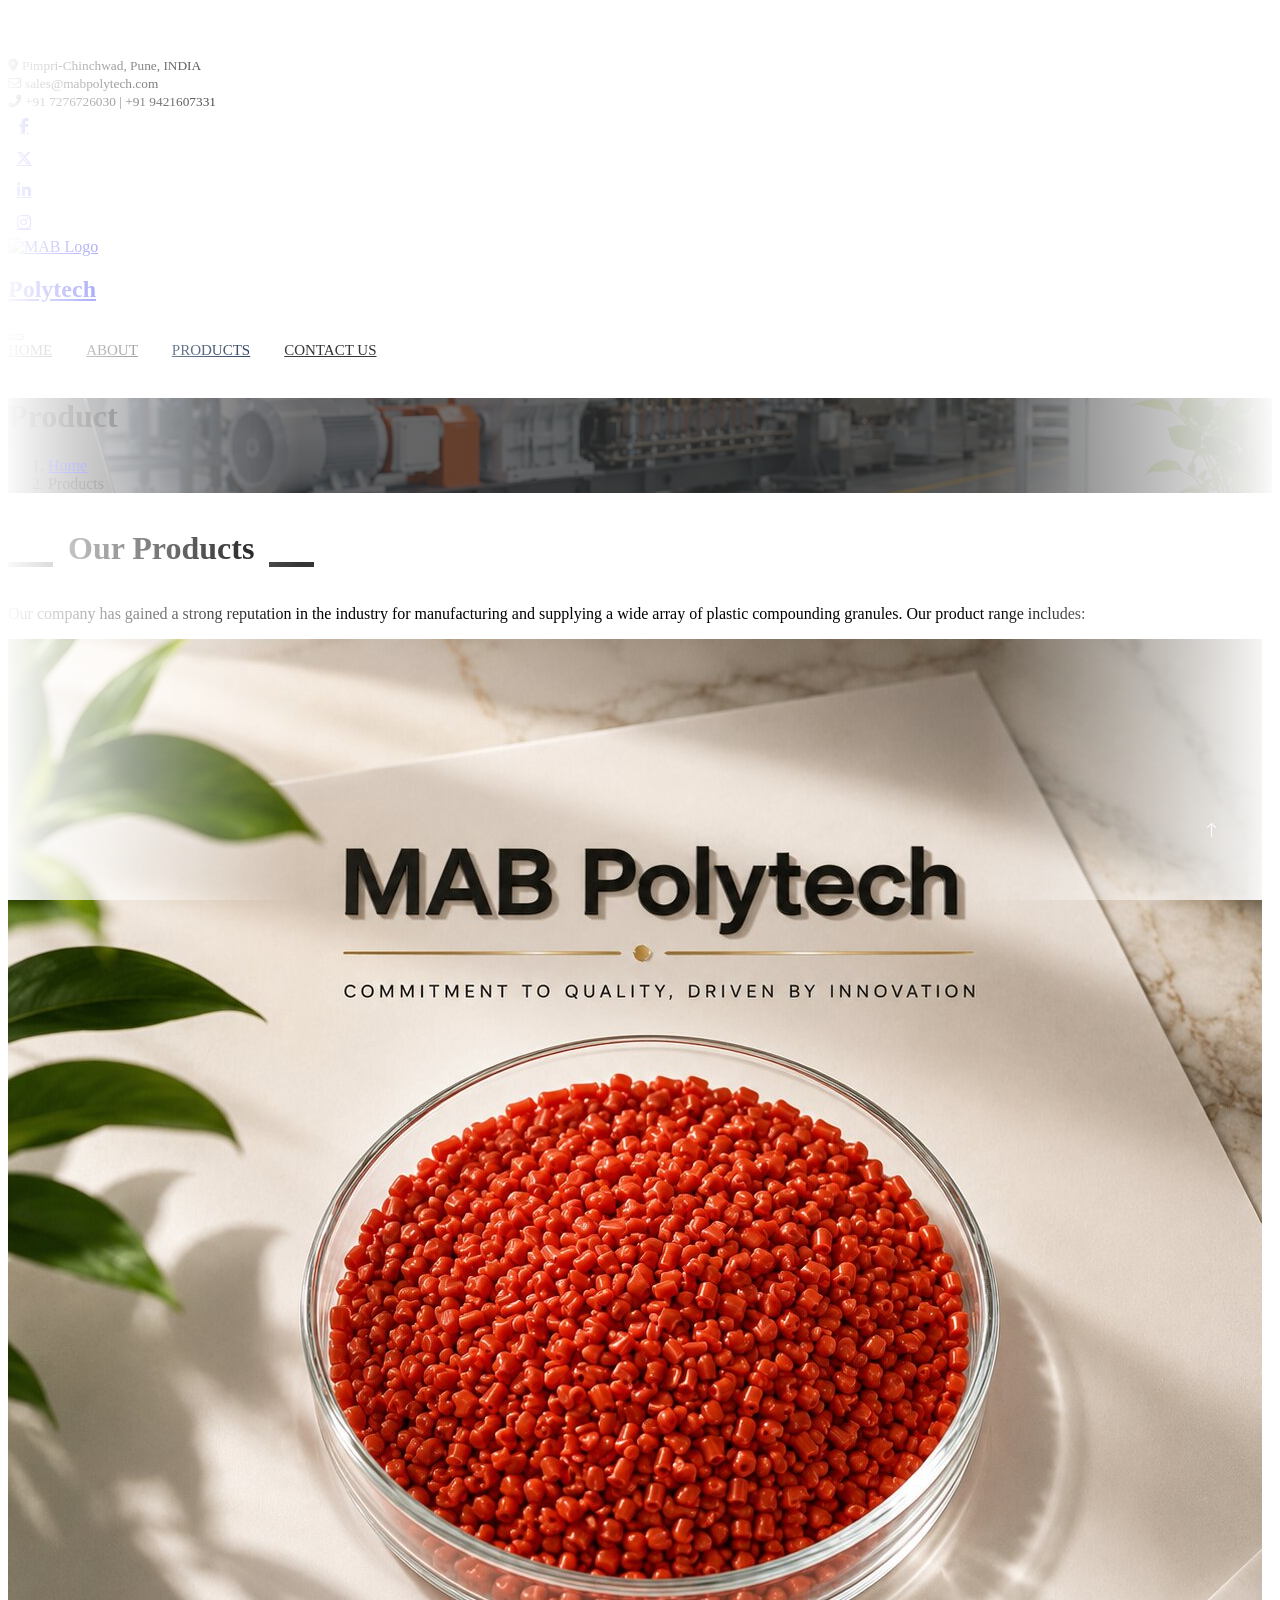
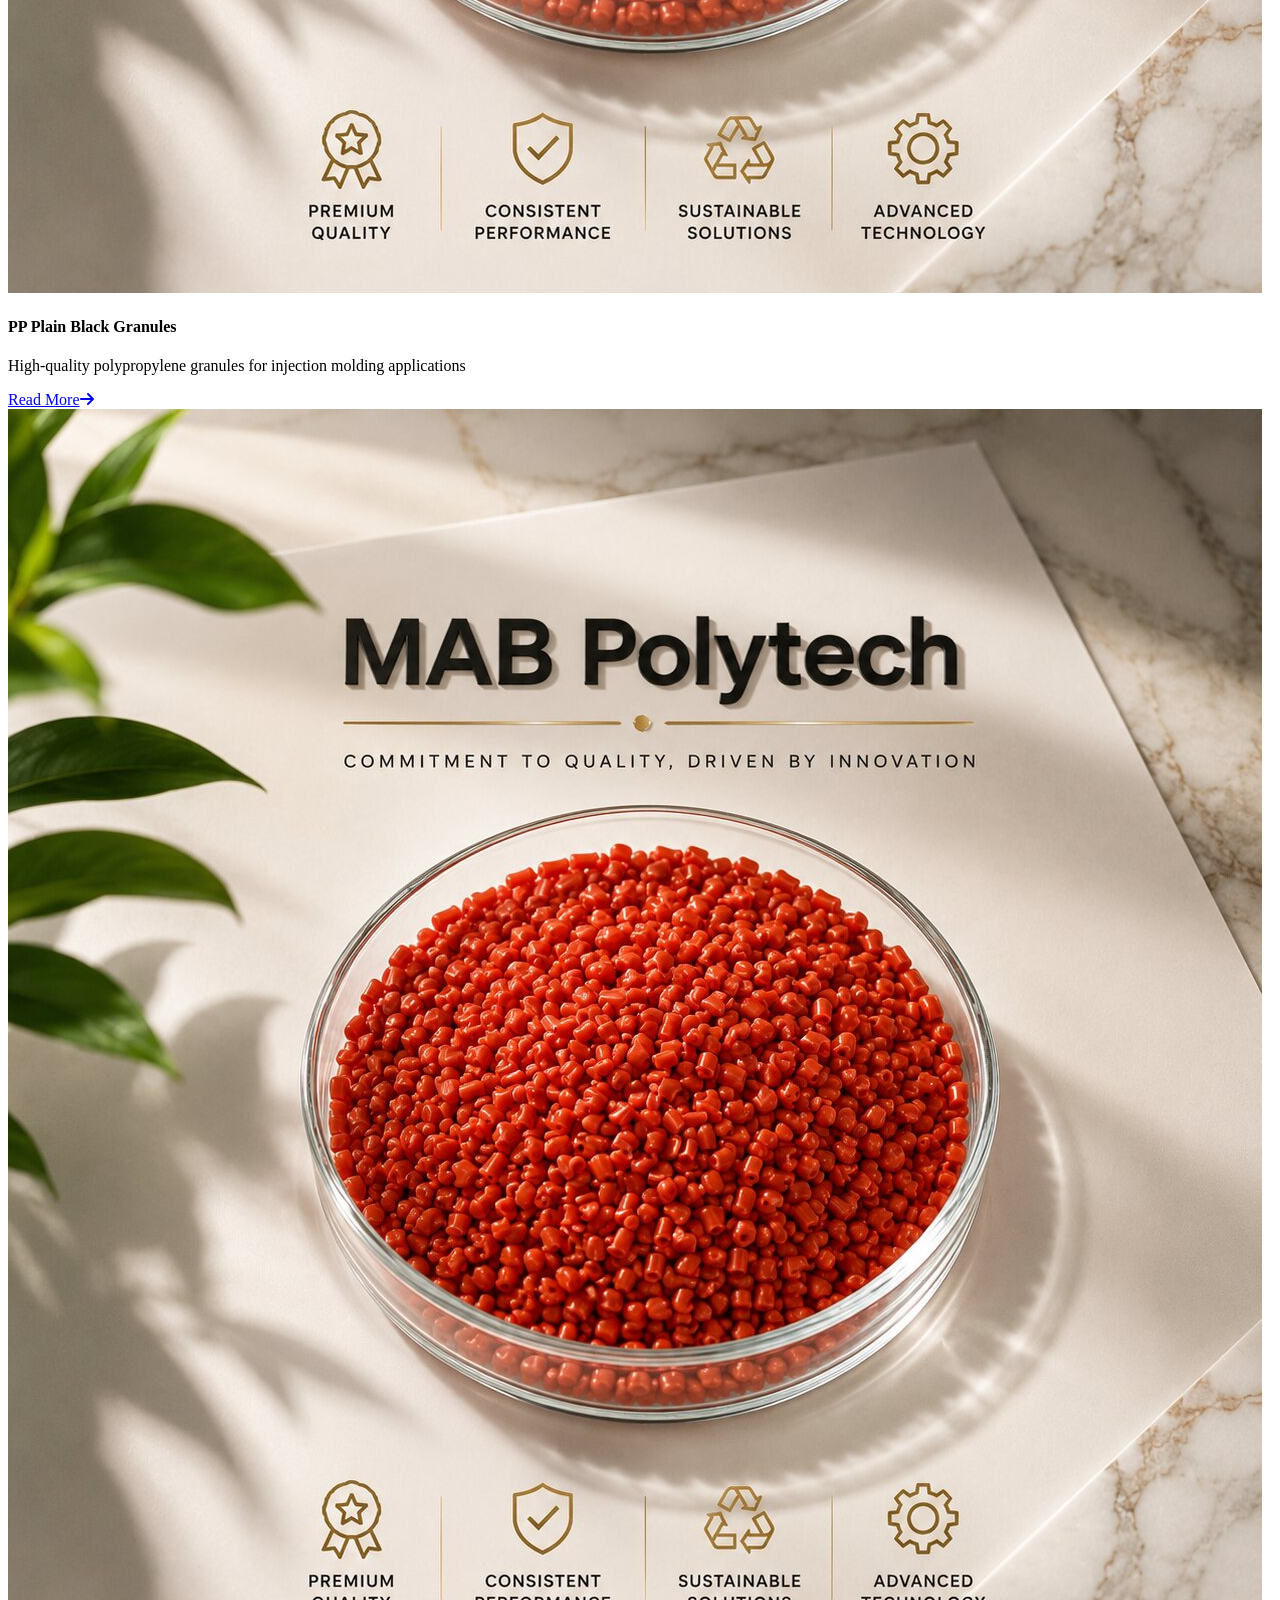
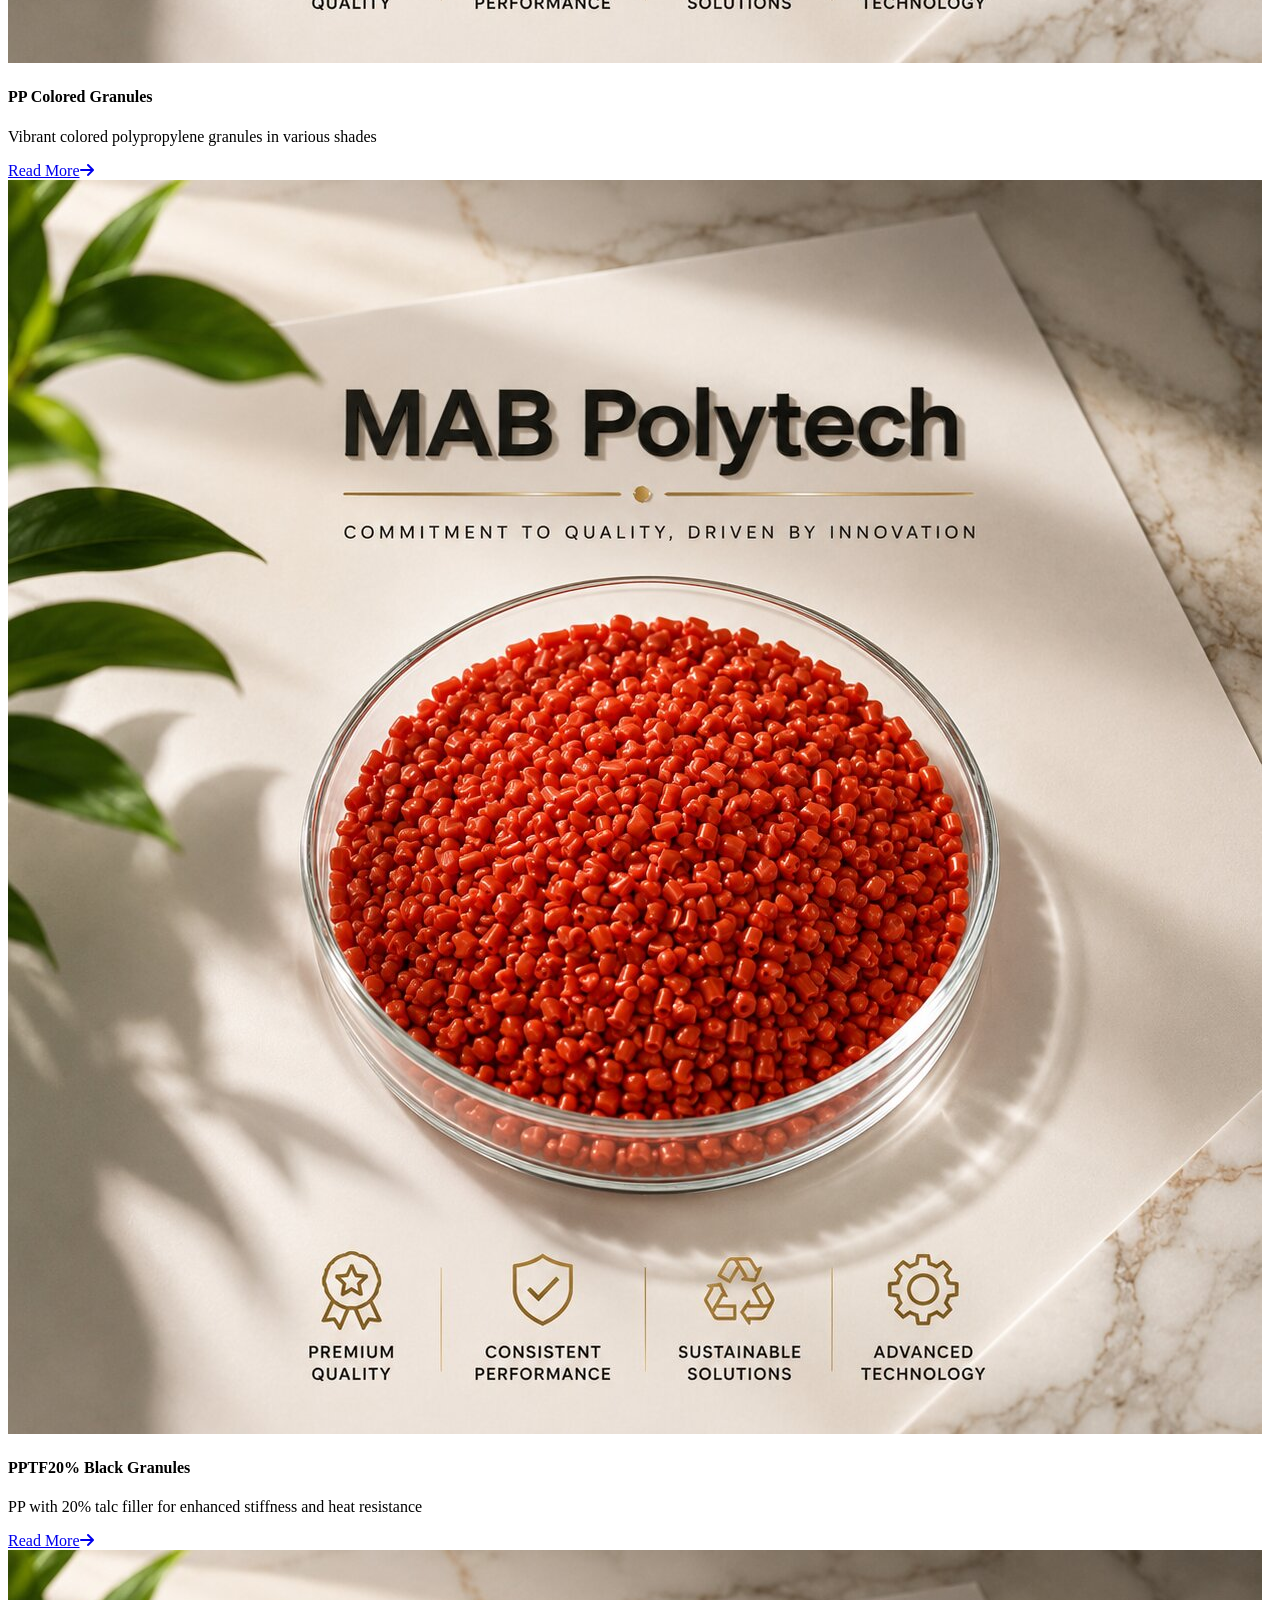
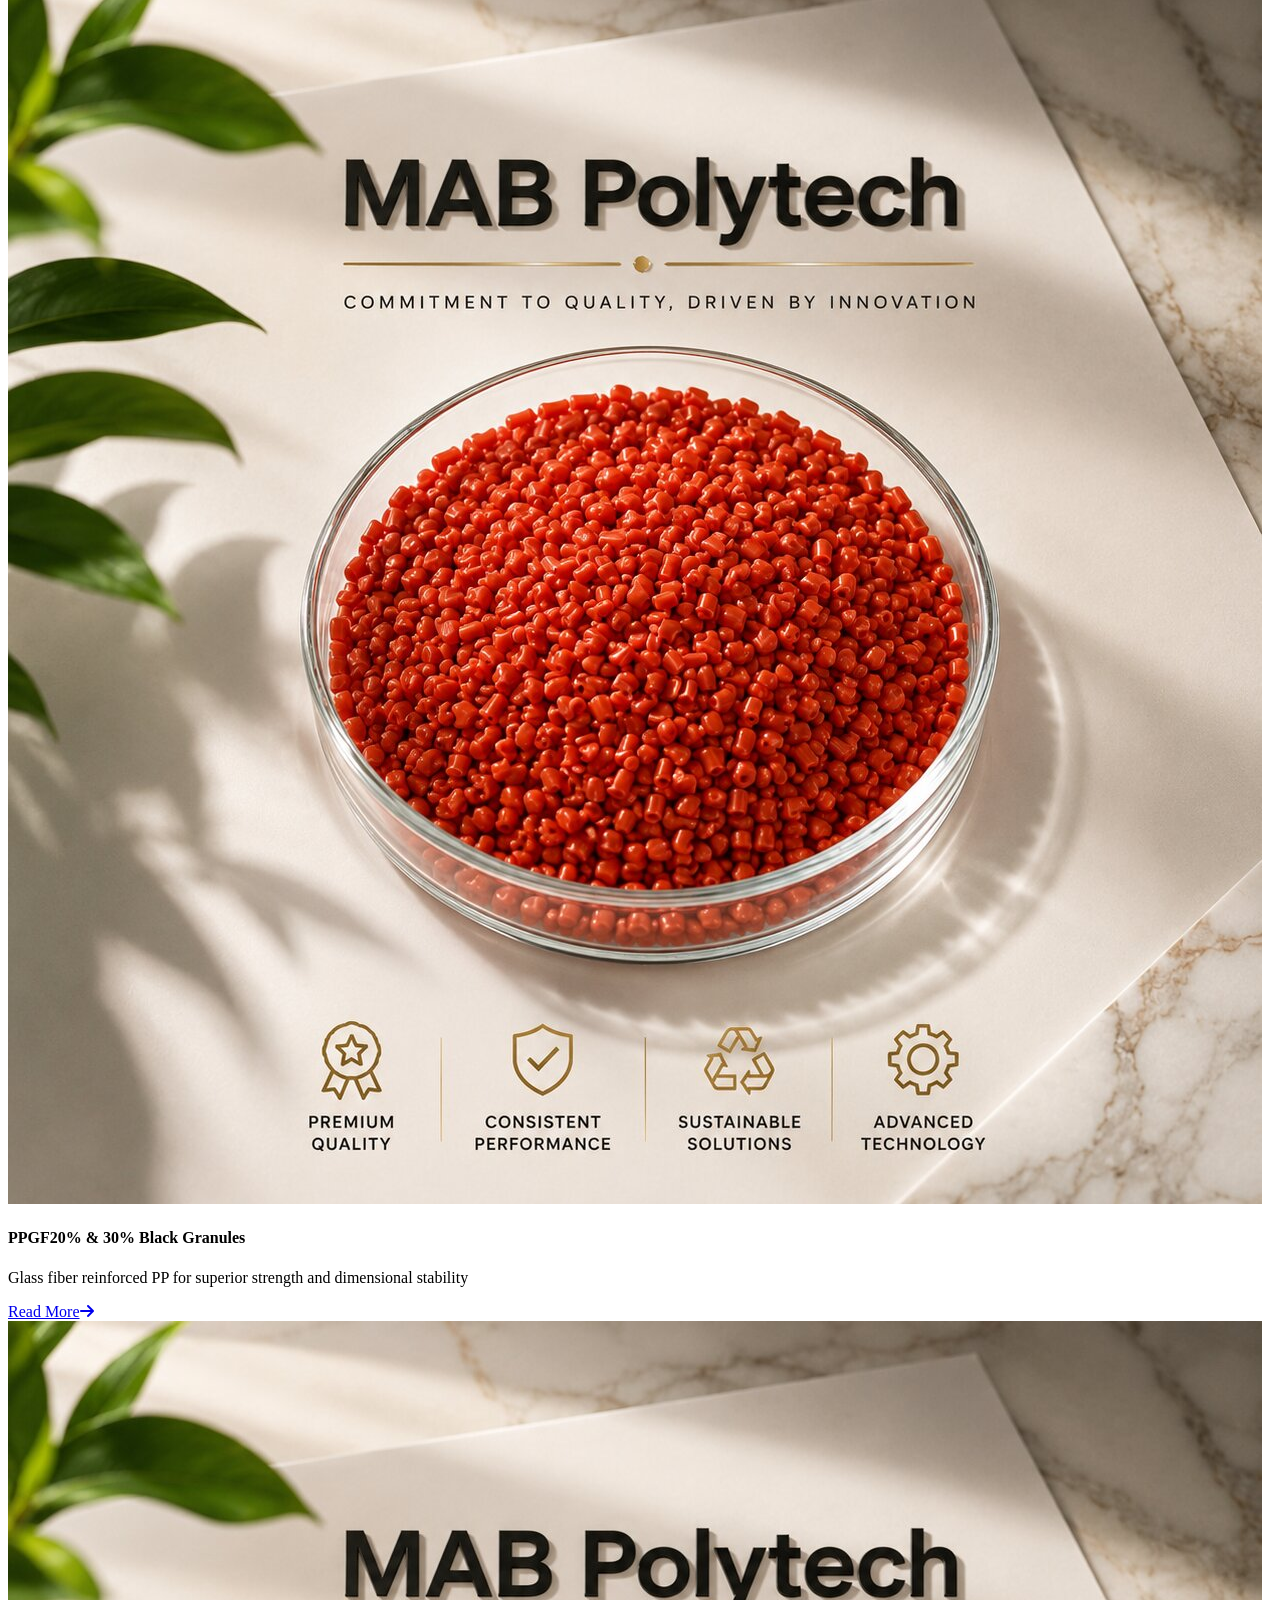
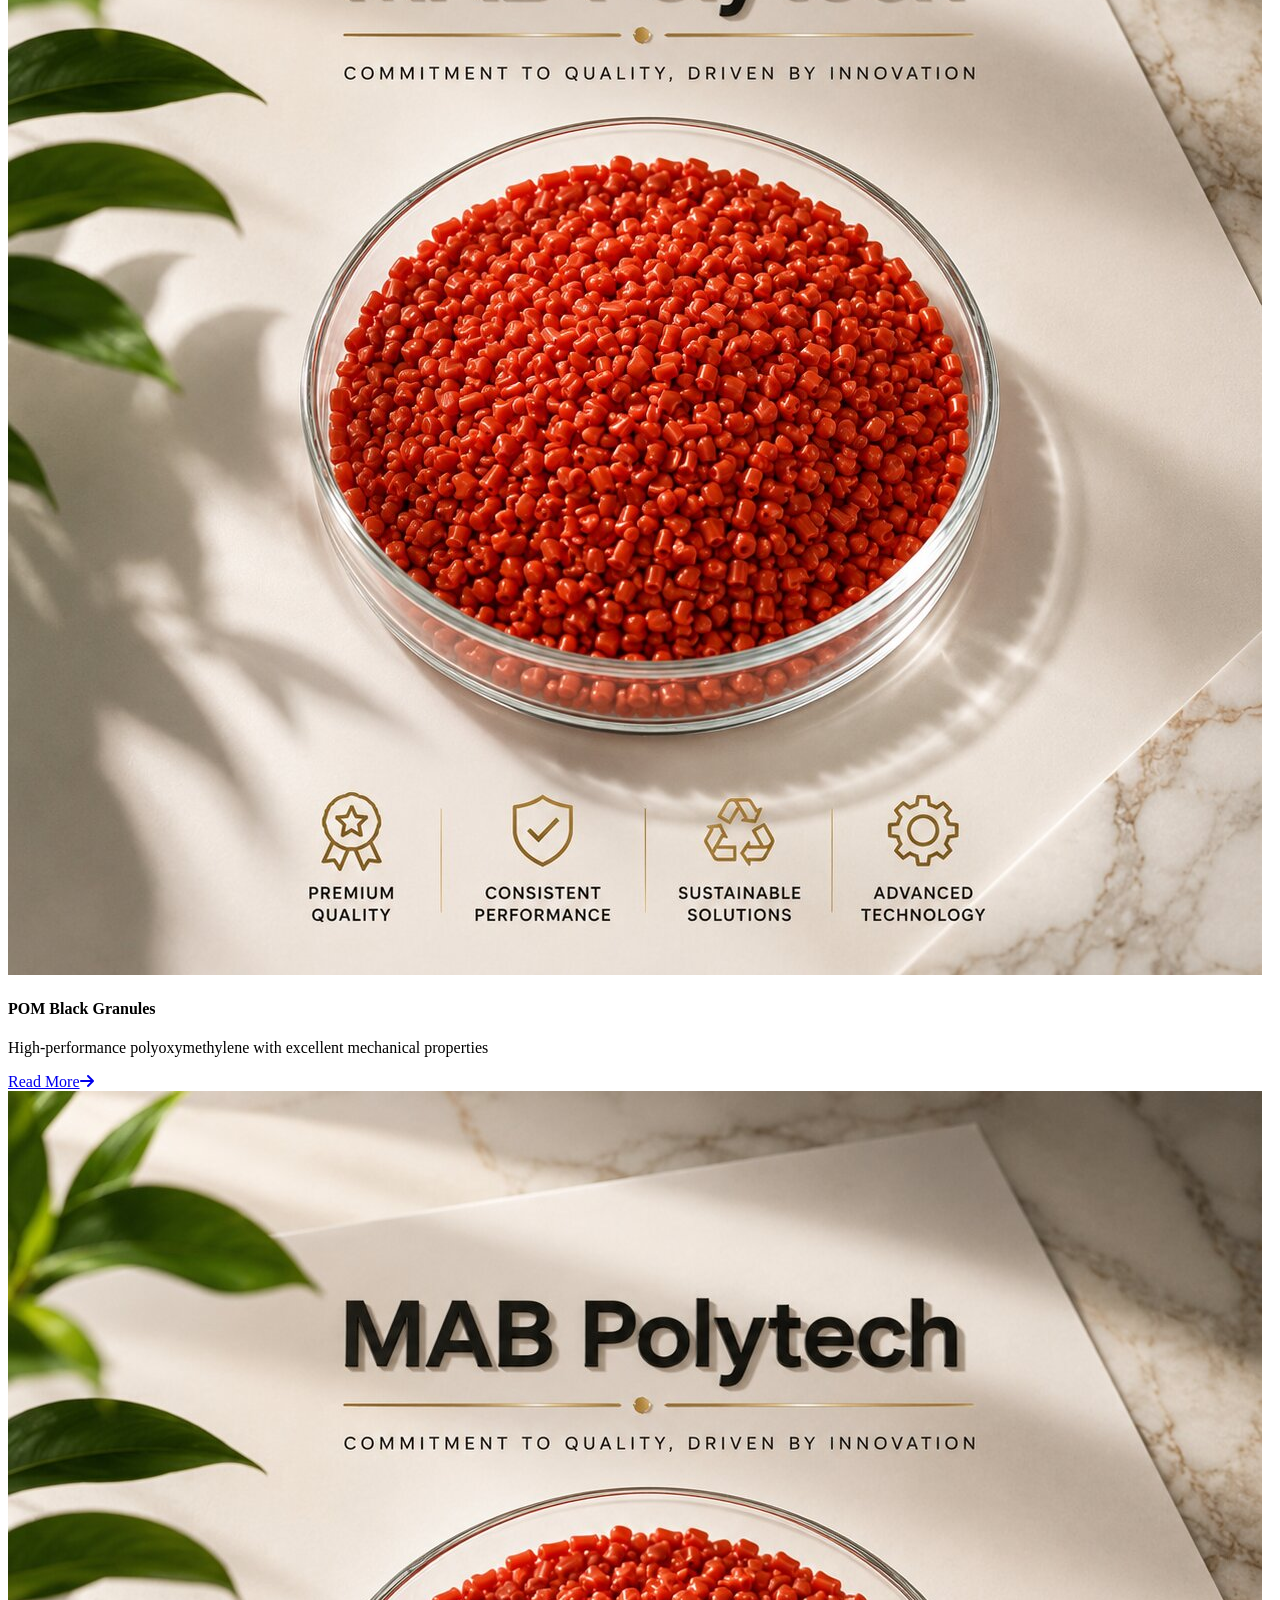
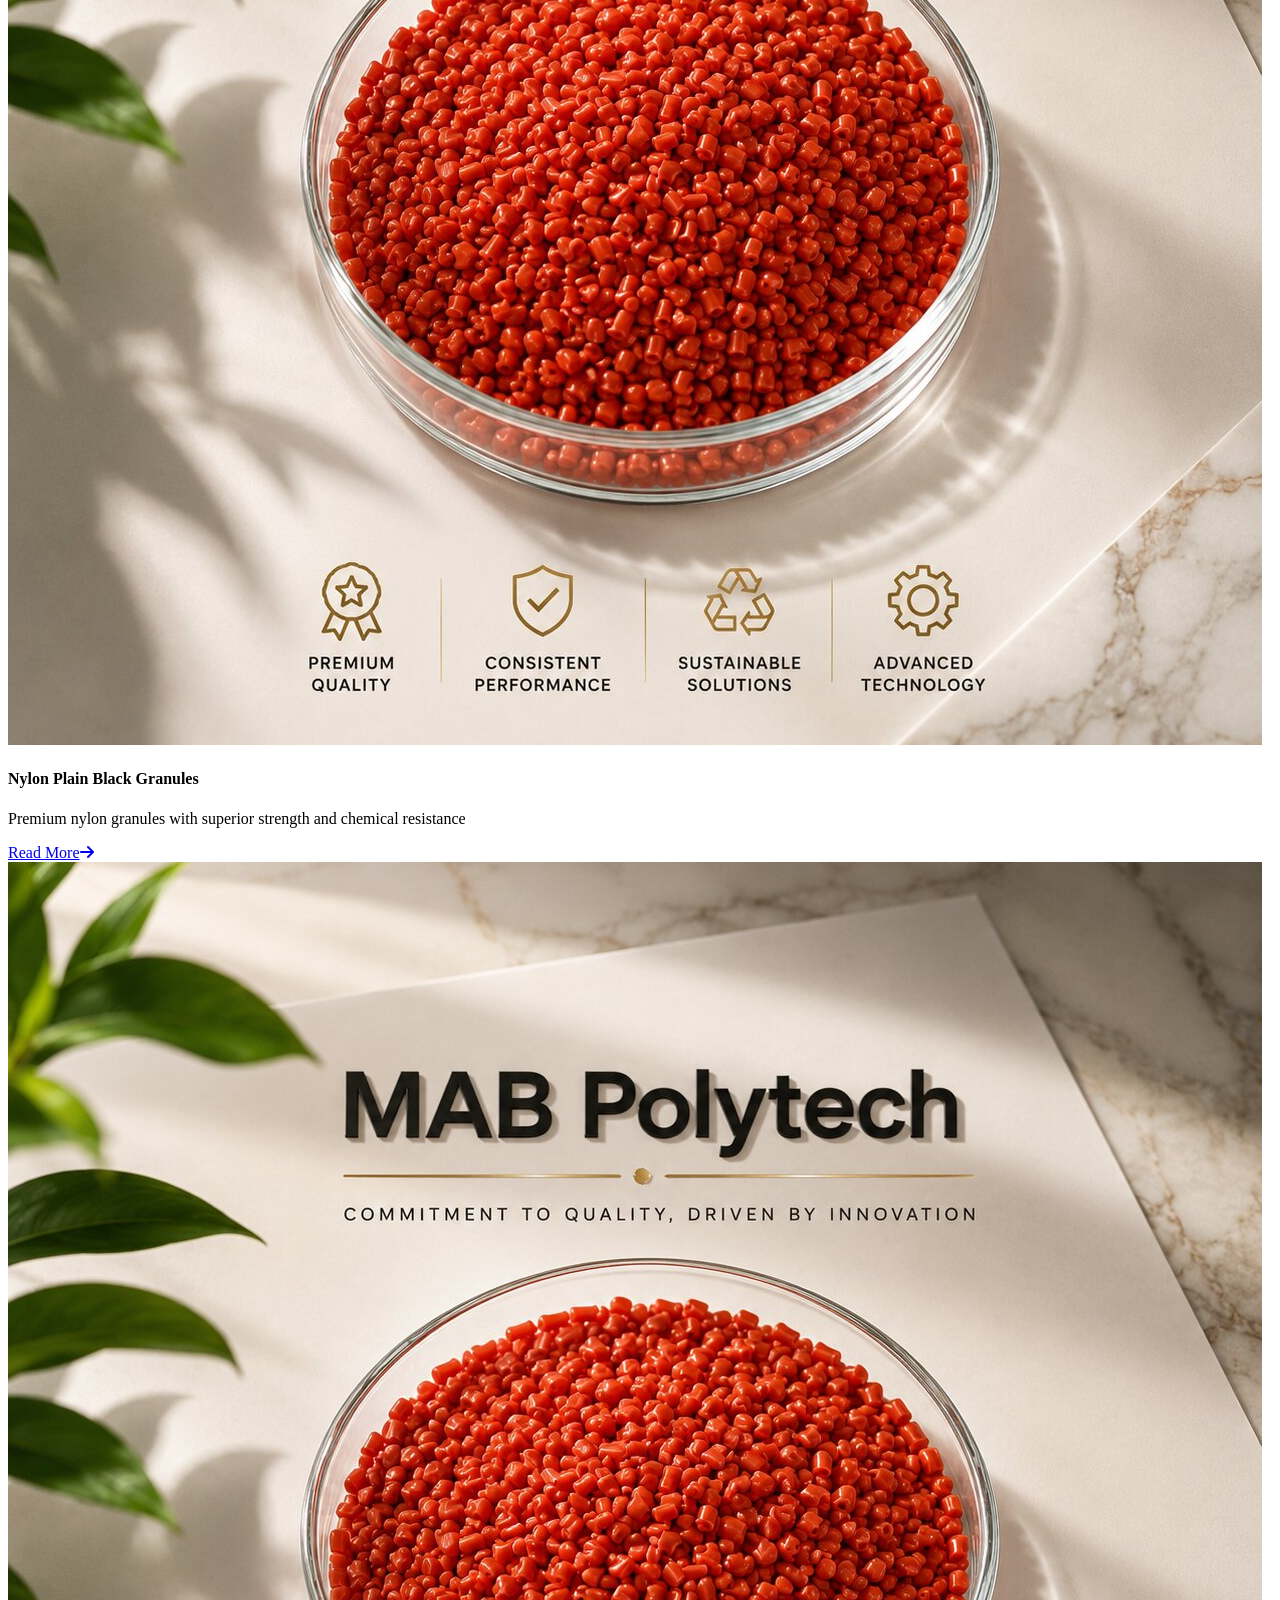
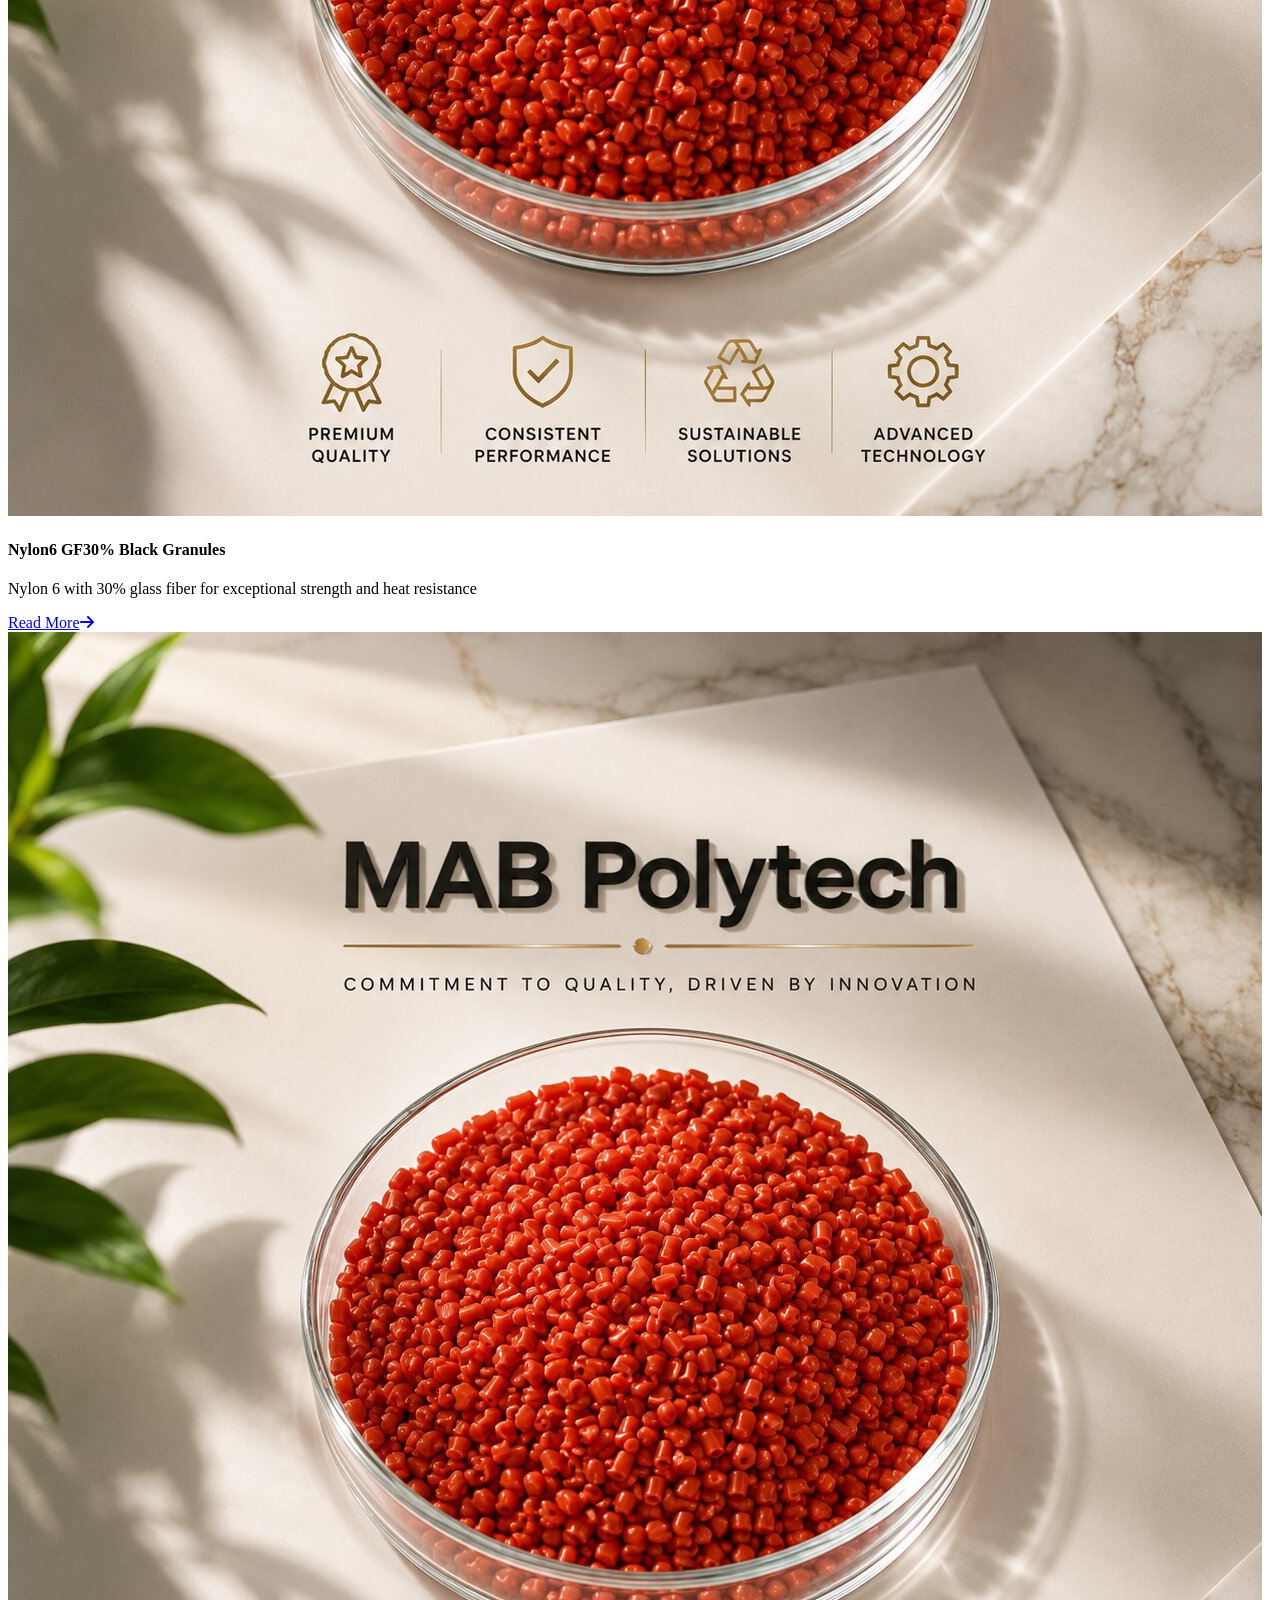
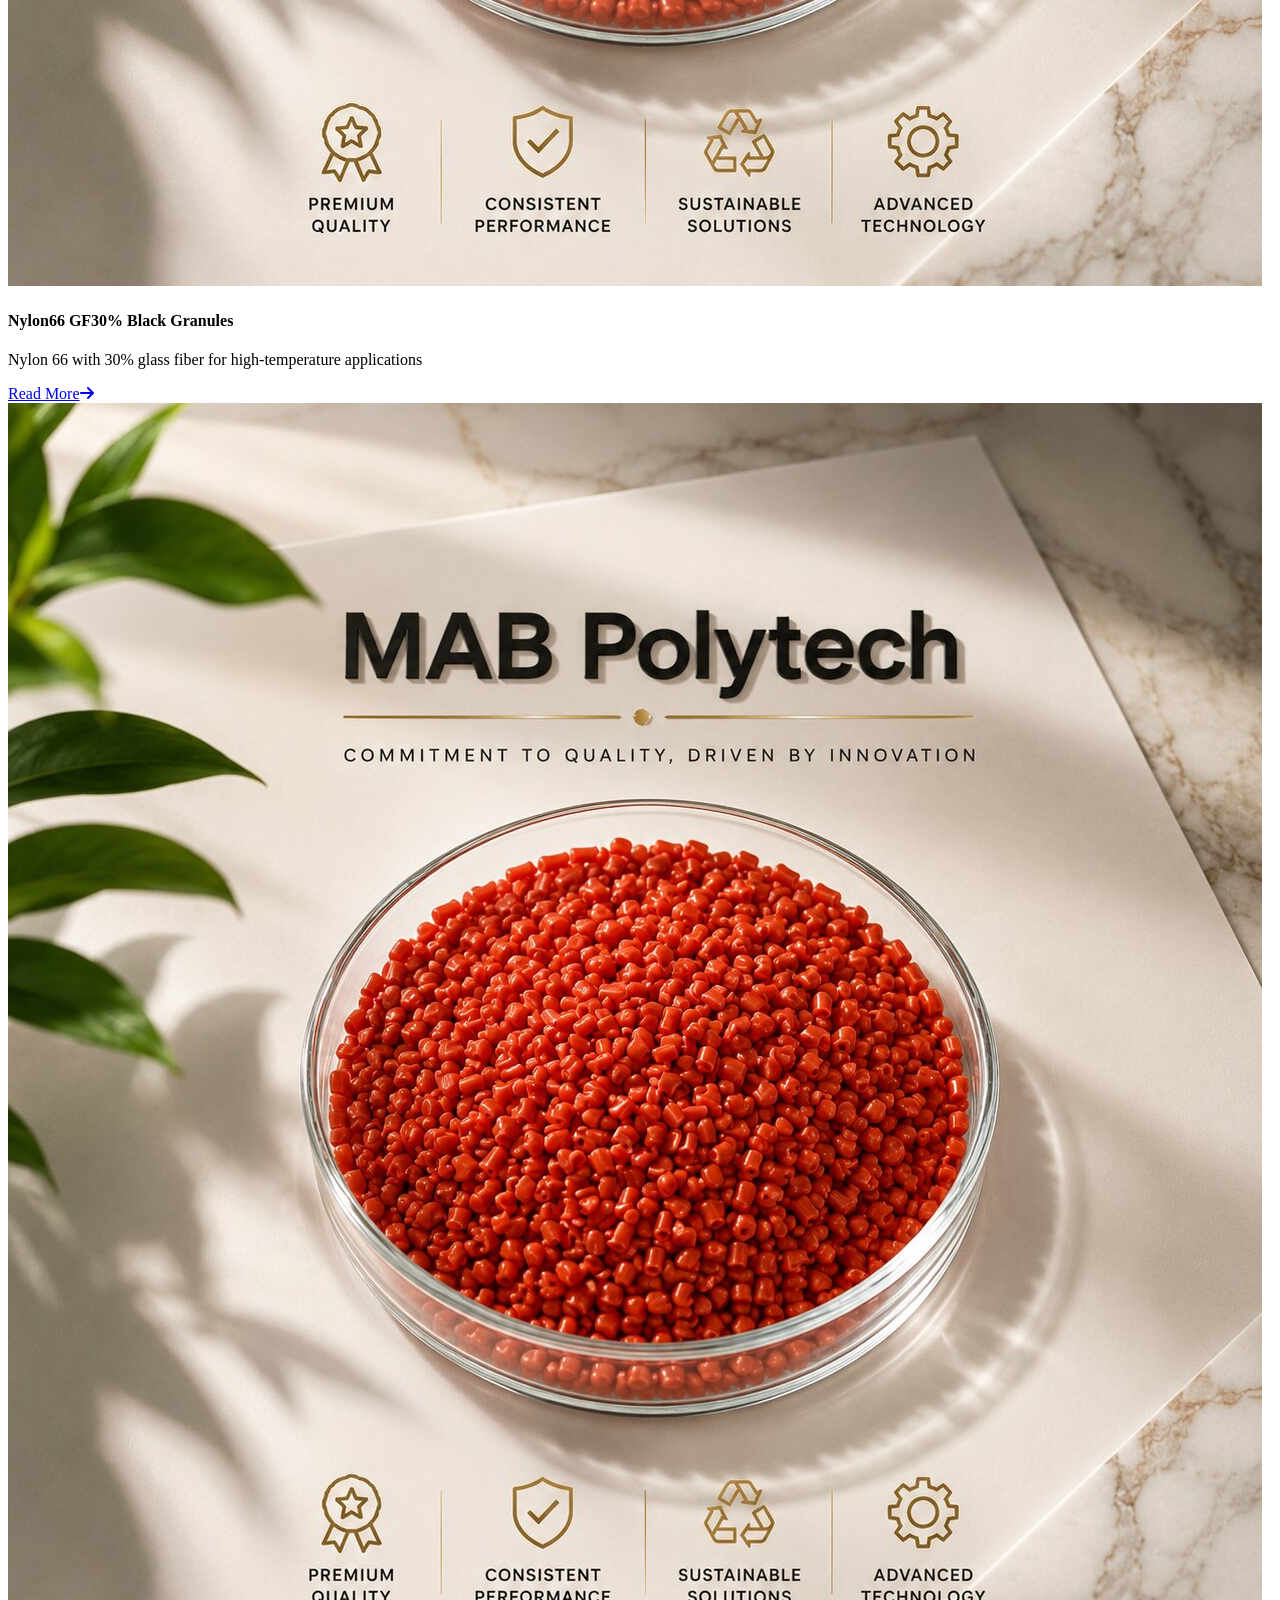
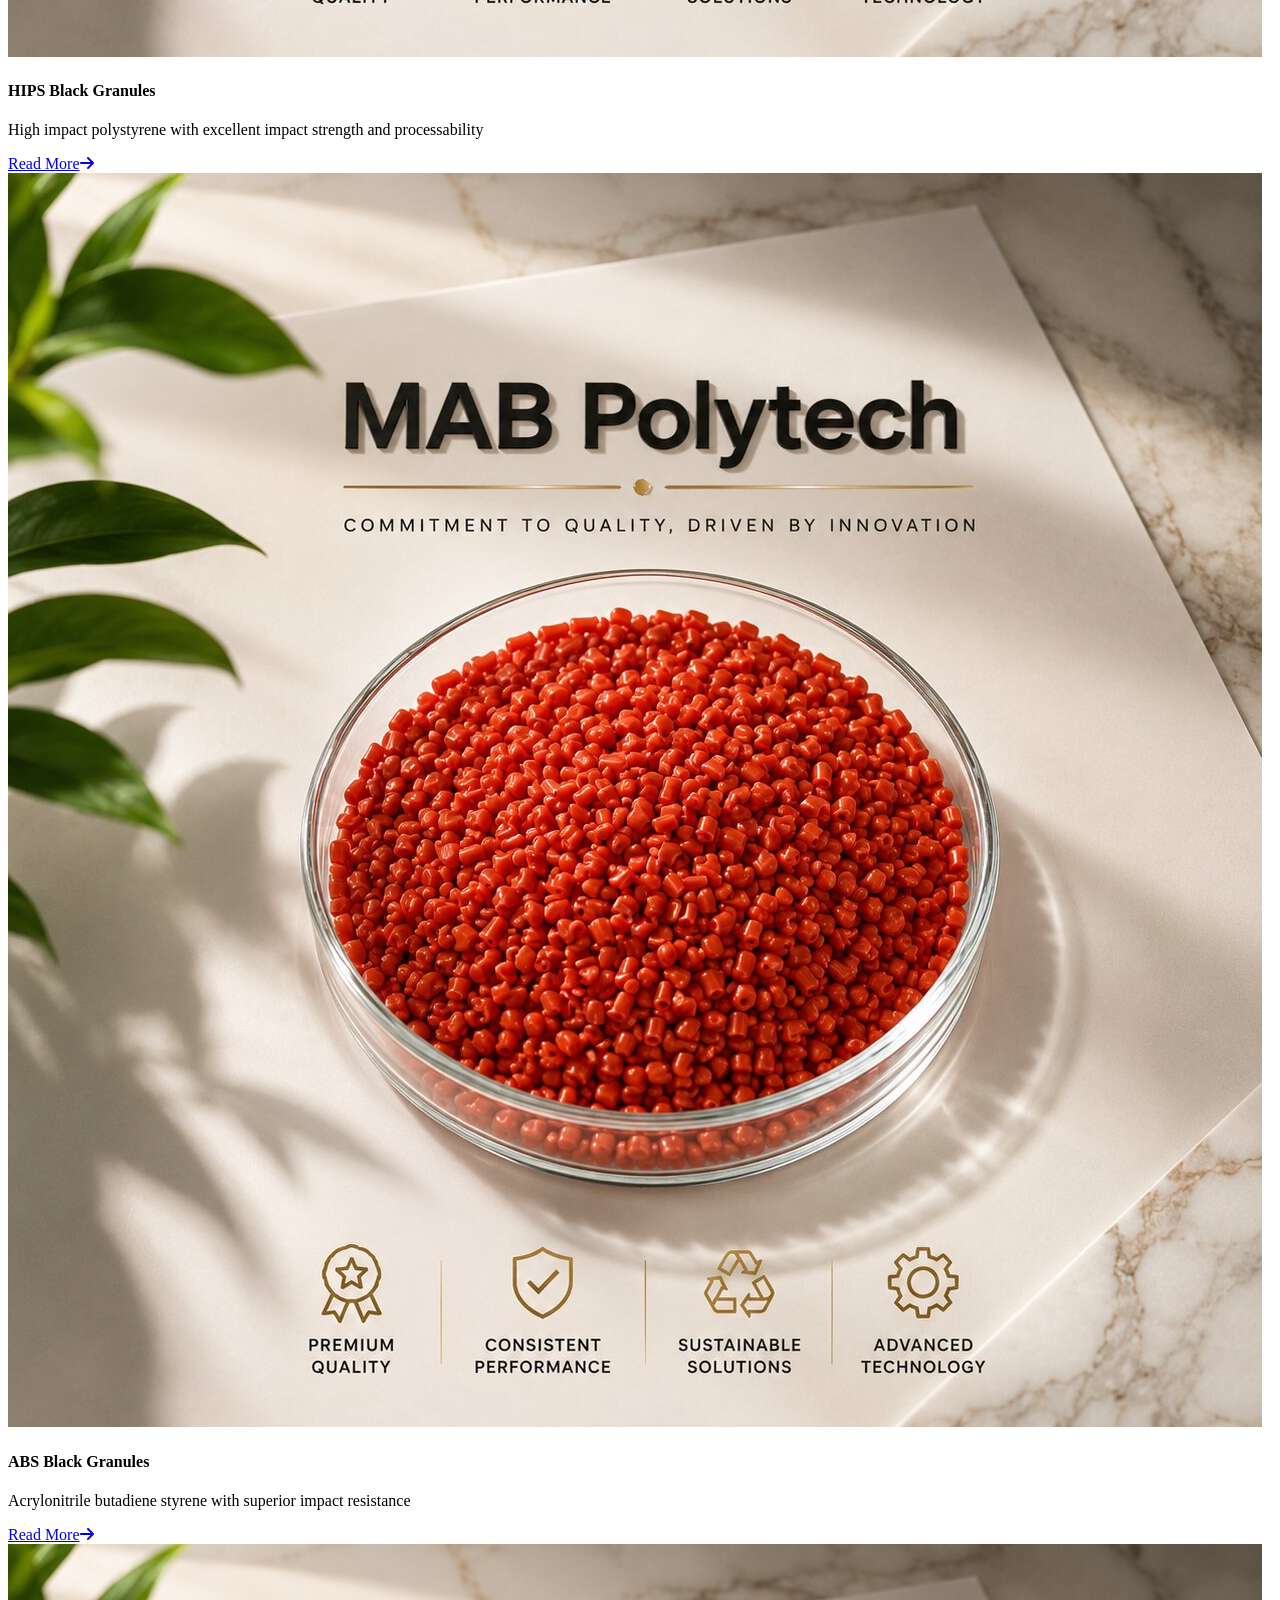
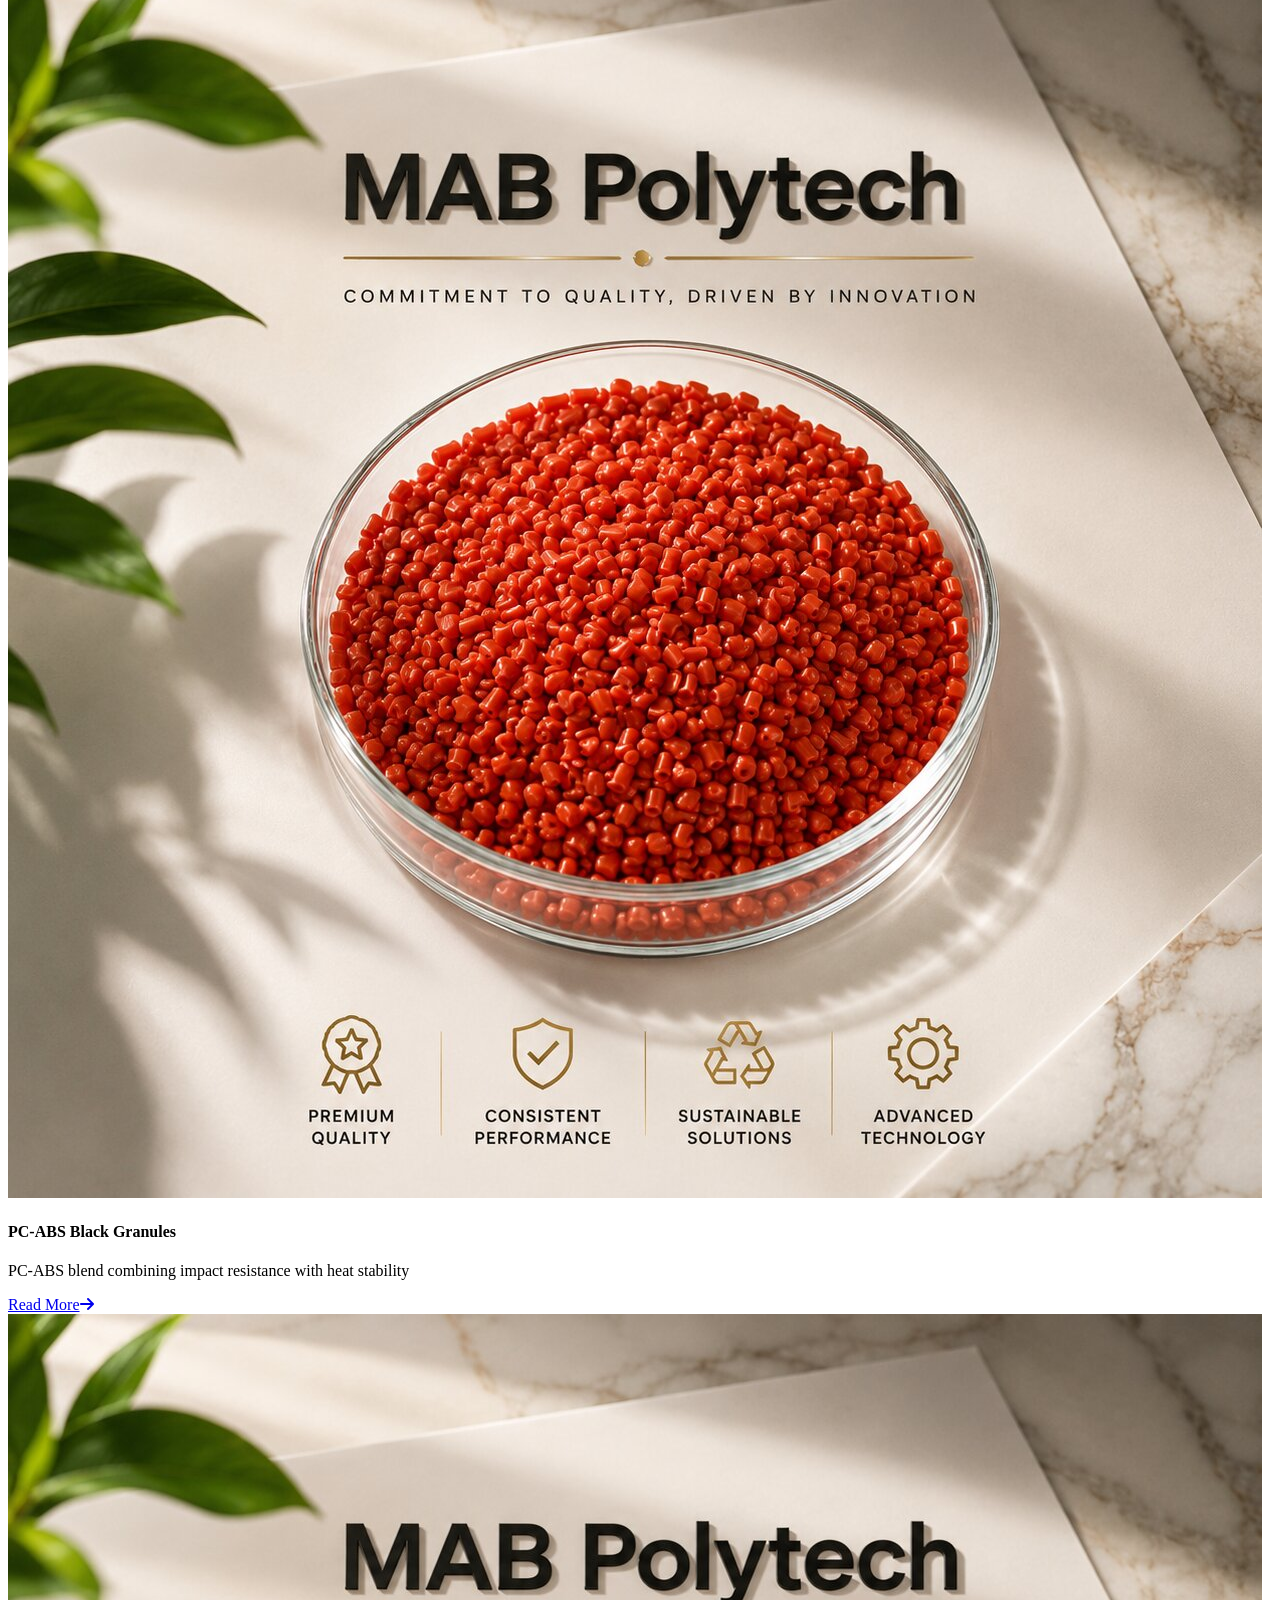
==== product.html @ ae6dc7c3 "Update contact email and product images in product detail and product pages" ====
﻿<!DOCTYPE html>
<html lang="en">

<head>
    <meta charset="utf-8">
    <title>MAB Polytech</title>
    <meta content="width=device-width, initial-scale=1.0" name="viewport">
    <meta content="plastic granules products, PP granules, nylon granules, ABS granules, HDPE granules, product catalog" name="keywords">
    <meta content="Browse our complete range of plastic compounding granules. 19+ products including PP, Nylon, ABS, HDPE, and more. Quality assured." name="description">

    <!-- Favicon -->
    <link href="img/favicon.ico" rel="icon">

    <!-- Google Web Fonts -->
    <link rel="preconnect" href="https://fonts.googleapis.com">
    <link rel="preconnect" href="https://fonts.gstatic.com" crossorigin>
    <link href="https://fonts.googleapis.com/css2?family=Open+Sans:wght@400;500&family=Roboto:wght@500;700;900&display=swap" rel="stylesheet"> 

    <!-- Icon Font Stylesheet -->
    <link href="https://cdnjs.cloudflare.com/ajax/libs/font-awesome/6.5.2/css/all.min.css" rel="stylesheet">
    <link href="https://cdn.jsdelivr.net/npm/bootstrap-icons@1.4.1/font/bootstrap-icons.css" rel="stylesheet">

    <!-- Libraries Stylesheet -->
    <link href="lib/animate/animate.min.css" rel="stylesheet">
    <link href="lib/owlcarousel/assets/owl.carousel.min.css" rel="stylesheet">
    <link href="lib/lightbox/css/lightbox.min.css" rel="stylesheet">

    <!-- Customized Bootstrap Stylesheet -->
    <link href="css/bootstrap.min.css" rel="stylesheet">

    <!-- Template Stylesheet -->
    <link href="css/style.css" rel="stylesheet">
</head>

<body id="top">
    <!-- Spinner Start -->
    <div id="spinner" class="show bg-white position-fixed translate-middle w-100 vh-100 top-50 start-50 d-flex align-items-center justify-content-center">
        <div class="spinner-grow text-primary" style="width: 3rem; height: 3rem;" role="status">
            <span class="sr-only">Loading...</span>
        </div>
    </div>
    <!-- Spinner End -->


     <!-- Topbar Start -->
     <div class="container-fluid bg-light p-0">
        <div class="row gx-0 d-none d-lg-flex">
            <div class="col-lg-7 px-5 text-start">
                <div class="h-100 d-inline-flex align-items-center py-3 me-4">
                    <small class="fa fa-map-marker-alt text-primary me-2"></small>
                    <small>Pimpri-Chinchwad, Pune, INDIA</small>
                </div>
                <div class="h-100 d-inline-flex align-items-center py-3">
                    <small class="far fa-envelope text-primary me-2"></small>
                    <small>sales@mabpolytech.com</small>
                </div>
            </div>
            <div class="col-lg-5 px-5 text-end">
                <div class="h-100 d-inline-flex align-items-center py-3 me-4">
                    <small class="fa fa-phone-alt text-primary me-2"></small>
                    <small>+91 7276726030 | +91 9421607331</small>
                </div>
                <div class="h-100 d-inline-flex align-items-center">
                    <a class="btn btn-sm-square bg-white text-primary me-1" href="contact.html" data-social="facebook"><i class="fab fa-facebook-f"></i></a>
                    <a class="btn btn-sm-square bg-white text-primary me-1" href="contact.html" data-social="x"><i class="fa-brands fa-x-twitter"></i></a>
                    <a class="btn btn-sm-square bg-white text-primary me-1" href="contact.html" data-social="linkedin"><i class="fab fa-linkedin-in"></i></a>
                    <a class="btn btn-sm-square bg-white text-primary me-0" href="contact.html" data-social="instagram"><i class="fab fa-instagram"></i></a>
                </div>
            </div>
        </div>
    </div>
    <!-- Topbar End -->


    <!-- Navbar Start -->
    <nav class="navbar navbar-expand-lg bg-white navbar-light sticky-top p-0">
        <a href="index.html" class="navbar-brand d-flex align-items-center px-4 px-lg-5">
            <img src="img/MAB_logo.png" alt="MAB Logo" height="30" class="m-0 text-primary">
            <h2 class="m-0 text-primary mx-3">Polytech</h2>
        </a>
        <button type="button" class="navbar-toggler me-4" data-bs-toggle="collapse" data-bs-target="#navbarCollapse">
            <span class="navbar-toggler-icon"></span>
        </button>
        <div class="collapse navbar-collapse" id="navbarCollapse">
            <div class="navbar-nav ms-auto p-4 p-lg-0">
                <a href="index.html" class="nav-item nav-link">Home</a>
                <a href="about.html" class="nav-item nav-link">About</a>
                <a href="product.html" class="nav-item nav-link active">Products</a>
                <a href="contact.html" class="nav-item nav-link d-lg-none">Contact Us</a>
            </div>
            <a href="contact.html" class="btn btn-primary py-4 px-lg-5 d-none d-lg-block">Contact Us<i class="fa fa-arrow-right ms-3"></i></a>
        </div>
    </nav>
    <!-- Navbar End -->


    <!-- Page Header Start -->
    <div class="container-fluid page-header py-5 mb-5">
        <div class="container py-5">
            <h1 class="display-3 text-white mb-3 animated slideInDown">Product</h1>
            <nav aria-label="breadcrumb animated slideInDown">
                <ol class="breadcrumb">
                    <li class="breadcrumb-item"><a class="text-white" href="index.html">Home</a></li>
                    <li class="breadcrumb-item text-white active" aria-current="page">Products</li>
                </ol>
            </nav>
        </div>
    </div>
    <!-- Page Header End -->


    <!-- Product Start -->
    <div class="container-xxl py-5">
        <div class="container">
            <div class="section-title text-center">
                <h1 class="display-5 mb-5">Our Products</h1>
                <p class="fs-5 fw-medium text-black mb-4 pb-2">Our company has gained a strong reputation in the industry for manufacturing and supplying a wide array of plastic compounding granules. Our product range includes:</p>
            </div>
            <div class="row g-4">
                <div class="col-md-6 col-lg-4 wow fadeInUp" data-wow-delay="0.1s">
                    <div class="service-item">
                        <div class="overflow-hidden">
                            <img class="img-fluid" src="img/product-1.jpg" alt="">
                        </div>
                        <div class="p-4 text-center border border-5 border-light border-top-0">
                            <h4 class="mb-3">PP Plain Black Granules</h4>
                            <p>High-quality polypropylene granules for injection molding applications</p>
                            <a class="fw-medium" href="product-detail.html?product=pp-plain-black">Read More<i class="fa fa-arrow-right ms-2"></i></a>
                        </div>
                    </div>
                </div>
                <div class="col-md-6 col-lg-4 wow fadeInUp" data-wow-delay="0.3s">
                    <div class="service-item">
                        <div class="overflow-hidden">
                            <img class="img-fluid" src="img/product-2.jpg" alt="">
                        </div>
                        <div class="p-4 text-center border border-5 border-light border-top-0">
                            <h4 class="mb-3">PP Colored Granules</h4>
                            <p>Vibrant colored polypropylene granules in various shades</p>
                            <a class="fw-medium" href="product-detail.html?product=pp-colored">Read More<i class="fa fa-arrow-right ms-2"></i></a>
                        </div>
                    </div>
                </div>
                <div class="col-md-6 col-lg-4 wow fadeInUp" data-wow-delay="0.5s">
                    <div class="service-item">
                        <div class="overflow-hidden">
                            <img class="img-fluid" src="img/product-3.jpg" alt="">
                        </div>
                        <div class="p-4 text-center border border-5 border-light border-top-0">
                            <h4 class="mb-3">PPTF20% Black Granules</h4>
                            <p>PP with 20% talc filler for enhanced stiffness and heat resistance</p>
                            <a class="fw-medium" href="product-detail.html?product=pptf20-black">Read More<i class="fa fa-arrow-right ms-2"></i></a>
                        </div>
                    </div>
                </div>
                <div class="col-md-6 col-lg-4 wow fadeInUp" data-wow-delay="0.1s">
                    <div class="service-item">
                        <div class="overflow-hidden">
                            <img class="img-fluid" src="img/product-4.jpg" alt="">
                        </div>
                        <div class="p-4 text-center border border-5 border-light border-top-0">
                            <h4 class="mb-3">PPGF20% & 30% Black Granules</h4>
                            <p>Glass fiber reinforced PP for superior strength and dimensional stability</p>
                            <a class="fw-medium" href="product-detail.html?product=ppgf-black">Read More<i class="fa fa-arrow-right ms-2"></i></a>
                        </div>
                    </div>
                </div>
                <div class="col-md-6 col-lg-4 wow fadeInUp" data-wow-delay="0.3s">
                    <div class="service-item">
                        <div class="overflow-hidden">
                            <img class="img-fluid" src="img/product-5.jpg" alt="">
                        </div>
                        <div class="p-4 text-center border border-5 border-light border-top-0">
                            <h4 class="mb-3">POM Black Granules</h4>
                            <p>High-performance polyoxymethylene with excellent mechanical properties</p>
                            <a class="fw-medium" href="product-detail.html?product=pom-black">Read More<i class="fa fa-arrow-right ms-2"></i></a>
                        </div>
                    </div>
                </div>
                <div class="col-md-6 col-lg-4 wow fadeInUp" data-wow-delay="0.5s">
                    <div class="service-item">
                        <div class="overflow-hidden">
                            <img class="img-fluid" src="img/product-6.jpg" alt="">
                        </div>
                        <div class="p-4 text-center border border-5 border-light border-top-0">
                            <h4 class="mb-3">Nylon Plain Black Granules</h4>
                            <p>Premium nylon granules with superior strength and chemical resistance</p>
                            <a class="fw-medium" href="product-detail.html?product=nylon-plain-black">Read More<i class="fa fa-arrow-right ms-2"></i></a>
                        </div>
                    </div>
                </div>
                <div class="col-md-6 col-lg-4 wow fadeInUp" data-wow-delay="0.1s">
                    <div class="service-item">
                        <div class="overflow-hidden">
                            <img class="img-fluid" src="img/product-7.jpg" alt="">
                        </div>
                        <div class="p-4 text-center border border-5 border-light border-top-0">
                            <h4 class="mb-3">Nylon6 GF30% Black Granules</h4>
                            <p>Nylon 6 with 30% glass fiber for exceptional strength and heat resistance</p>
                            <a class="fw-medium" href="product-detail.html?product=nylon6-gf30-black">Read More<i class="fa fa-arrow-right ms-2"></i></a>
                        </div>
                    </div>
                </div>
                <div class="col-md-6 col-lg-4 wow fadeInUp" data-wow-delay="0.3s">
                    <div class="service-item">
                        <div class="overflow-hidden">
                            <img class="img-fluid" src="img/product-8.jpg" alt="">
                        </div>
                        <div class="p-4 text-center border border-5 border-light border-top-0">
                            <h4 class="mb-3">Nylon66 GF30% Black Granules</h4>
                            <p>Nylon 66 with 30% glass fiber for high-temperature applications</p>
                            <a class="fw-medium" href="product-detail.html?product=nylon66-gf30-black">Read More<i class="fa fa-arrow-right ms-2"></i></a>
                        </div>
                    </div>
                </div>
                <div class="col-md-6 col-lg-4 wow fadeInUp" data-wow-delay="0.5s">
                    <div class="service-item">
                        <div class="overflow-hidden">
                            <img class="img-fluid" src="img/product-9.jpg" alt="">
                        </div>
                        <div class="p-4 text-center border border-5 border-light border-top-0">
                            <h4 class="mb-3">HIPS Black Granules</h4>
                            <p>High impact polystyrene with excellent impact strength and processability</p>
                            <a class="fw-medium" href="product-detail.html?product=hips-black">Read More<i class="fa fa-arrow-right ms-2"></i></a>
                        </div>
                    </div>
                </div>
                <div class="col-md-6 col-lg-4 wow fadeInUp" data-wow-delay="0.1s">
                    <div class="service-item">
                        <div class="overflow-hidden">
                            <img class="img-fluid" src="img/product-10.jpg" alt="">
                        </div>
                        <div class="p-4 text-center border border-5 border-light border-top-0">
                            <h4 class="mb-3">ABS Black Granules</h4>
                            <p>Acrylonitrile butadiene styrene with superior impact resistance</p>
                            <a class="fw-medium" href="product-detail.html?product=abs-black">Read More<i class="fa fa-arrow-right ms-2"></i></a>
                        </div>
                    </div>
                </div>
                <div class="col-md-6 col-lg-4 wow fadeInUp" data-wow-delay="0.3s">
                    <div class="service-item">
                        <div class="overflow-hidden">
                            <img class="img-fluid" src="img/product-11.jpg" alt="">
                        </div>
                        <div class="p-4 text-center border border-5 border-light border-top-0">
                            <h4 class="mb-3">PC-ABS Black Granules</h4>
                            <p>PC-ABS blend combining impact resistance with heat stability</p>
                            <a class="fw-medium" href="product-detail.html?product=pc-abs-black">Read More<i class="fa fa-arrow-right ms-2"></i></a>
                        </div>
                    </div>
                </div>
                <div class="col-md-6 col-lg-4 wow fadeInUp" data-wow-delay="0.5s">
                    <div class="service-item">
                        <div class="overflow-hidden">
                            <img class="img-fluid" src="img/product-12.jpg" alt="">
                        </div>
                        <div class="p-4 text-center border border-5 border-light border-top-0">
                            <h4 class="mb-3">PC-ABS FR Black Granules</h4>
                            <p>Flame retardant PC-ABS for safety-critical applications</p>
                            <a class="fw-medium" href="product-detail.html?product=pc-abs-fr-black">Read More<i class="fa fa-arrow-right ms-2"></i></a>
                        </div>
                    </div>
                </div>
                <div class="col-md-6 col-lg-4 wow fadeInUp" data-wow-delay="0.1s">
                    <div class="service-item">
                        <div class="overflow-hidden">
                            <img class="img-fluid" src="img/product-13.jpg" alt="">
                        </div>
                        <div class="p-4 text-center border border-5 border-light border-top-0">
                            <h4 class="mb-3">PBT Plain Black Granules</h4>
                            <p>Polybutylene terephthalate with excellent electrical properties</p>
                            <a class="fw-medium" href="product-detail.html?product=pbt-plain-black">Read More<i class="fa fa-arrow-right ms-2"></i></a>
                        </div>
                    </div>
                </div>
                <div class="col-md-6 col-lg-4 wow fadeInUp" data-wow-delay="0.3s">
                    <div class="service-item">
                        <div class="overflow-hidden">
                            <img class="img-fluid" src="img/product-14.jpg" alt="">
                        </div>
                        <div class="p-4 text-center border border-5 border-light border-top-0">
                            <h4 class="mb-3">PBT GF30% Black Granules</h4>
                            <p>Glass fiber reinforced PBT for enhanced mechanical properties</p>
                            <a class="fw-medium" href="product-detail.html?product=pbt-gf30-black">Read More<i class="fa fa-arrow-right ms-2"></i></a>
                        </div>
                    </div>
                </div>
                <div class="col-md-6 col-lg-4 wow fadeInUp" data-wow-delay="0.5s">
                    <div class="service-item">
                        <div class="overflow-hidden">
                            <img class="img-fluid" src="img/product-15.jpg" alt="">
                        </div>
                        <div class="p-4 text-center border border-5 border-light border-top-0">
                            <h4 class="mb-3">HDPE Black (IM Grade) Granules</h4>
                            <p>High-density polyethylene optimized for injection molding</p>
                            <a class="fw-medium" href="product-detail.html?product=hdpe-im-black">Read More<i class="fa fa-arrow-right ms-2"></i></a>
                        </div>
                    </div>
                </div>
                <div class="col-md-6 col-lg-4 wow fadeInUp" data-wow-delay="0.1s">
                    <div class="service-item">
                        <div class="overflow-hidden">
                            <img class="img-fluid" src="img/product-16.jpg" alt="">
                        </div>
                        <div class="p-4 text-center border border-5 border-light border-top-0">
                            <h4 class="mb-3">HDPE Black (BM Grade) Granules</h4>
                            <p>High-density polyethylene designed for blow molding processes</p>
                            <a class="fw-medium" href="product-detail.html?product=hdpe-bm-black">Read More<i class="fa fa-arrow-right ms-2"></i></a>
                        </div>
                    </div>
                </div>
                <div class="col-md-6 col-lg-4 wow fadeInUp" data-wow-delay="0.3s">
                    <div class="service-item">
                        <div class="overflow-hidden">
                            <img class="img-fluid" src="img/product-17.jpg" alt="">
                        </div>
                        <div class="p-4 text-center border border-5 border-light border-top-0">
                            <h4 class="mb-3">TPE Black Granules</h4>
                            <p>Thermoplastic elastomer with rubber-like flexibility</p>
                            <a class="fw-medium" href="product-detail.html?product=tpe-black">Read More<i class="fa fa-arrow-right ms-2"></i></a>
                        </div>
                    </div>
                </div>
                <div class="col-md-6 col-lg-4 wow fadeInUp" data-wow-delay="0.5s">
                    <div class="service-item">
                        <div class="overflow-hidden">
                            <img class="img-fluid" src="img/product-18.jpg" alt="">
                        </div>
                        <div class="p-4 text-center border border-5 border-light border-top-0">
                            <h4 class="mb-3">LDPE Black Granules</h4>
                            <p>Low-density polyethylene with excellent flexibility and impact resistance</p>
                            <a class="fw-medium" href="product-detail.html?product=ldpe-black">Read More<i class="fa fa-arrow-right ms-2"></i></a>
                        </div>
                    </div>
                </div>
                <div class="col-md-6 col-lg-4 wow fadeInUp" data-wow-delay="0.5s">
                    <div class="service-item">
                        <div class="overflow-hidden">
                            <img class="img-fluid" src="img/product-19.jpg" alt="">
                        </div>
                        <div class="p-4 text-center border border-5 border-light border-top-0">
                            <h4 class="mb-3">LLDPE Black Granules</h4>
                            <p>Linear low-density polyethylene with superior strength properties</p>
                            <a class="fw-medium" href="product-detail.html?product=lldpe-black">Read More<i class="fa fa-arrow-right ms-2"></i></a>
                        </div>
                    </div>
                </div>
            </div>
        </div>
    </div>
    <!-- Product End -->




    <!-- Testimonial Start -->
    <div class="container-xxl py-5 wow fadeInUp" data-wow-delay="0.1s">
        <div class="container">
            <div class="section-title text-center">
                <h1 class="display-5 mb-5">Testimonial</h1>
            </div>
            <div class="owl-carousel testimonial-carousel">
                <div class="testimonial-item text-center">
                    <img class="img-fluid bg-light p-2 mx-auto mb-3" src="img/testimonial-1.jpg" style="width: 90px; height: 90px;">
                    <div class="testimonial-text text-center p-4">
                        <p>Client Comment</p>
                        <h5 class="mb-1">Client Name</h5>
                        <span class="fst-italic">Profession</span>
                    </div>
                </div>
                <div class="testimonial-item text-center">
                    <img class="img-fluid bg-light p-2 mx-auto mb-3" src="img/testimonial-2.jpg" style="width: 90px; height: 90px;">
                    <div class="testimonial-text text-center p-4">
                        <p>Client Comment</p>
                        <h5 class="mb-1">Client Name</h5>
                        <span class="fst-italic">Profession</span>
                    </div>
                </div>
                <div class="testimonial-item text-center">
                    <img class="img-fluid bg-light p-2 mx-auto mb-3" src="img/testimonial-3.jpg" style="width: 90px; height: 90px;">
                    <div class="testimonial-text text-center p-4">
                        <p>Client Comment</p>
                        <h5 class="mb-1">Client Name</h5>
                        <span class="fst-italic">Profession</span>
                    </div>
                </div>
            </div>
        </div>
    </div>
    <!-- Testimonial End -->
        
     <!-- Footer Start -->
     <div class="container-fluid bg-dark text-light footer mt-5 pt-5 wow fadeIn" data-wow-delay="0.1s">
        <div class="container py-5">
            <div class="row g-5">
                <div class="col-lg-4 col-md-6">
                    <h4 class="text-light mb-4">Products</h4>
                    <a class="btn btn-link" href="product.html">PP Granules</a>
                    <a class="btn btn-link" href="product.html">POM Granules</a>
                    <a class="btn btn-link" href="product.html">Nylon Granules</a>
                    <a class="btn btn-link" href="product.html">HIPS Granules</a>
                    <a class="btn btn-link" href="product.html">ABS Granules</a>
                    <a class="btn btn-link" href="product.html">PC Granules</a>
                    <a class="btn btn-link" href="product.html">PBT Granules</a>
                    <a class="btn btn-link" href="product.html">HDPE Granules</a>
                    <a class="btn btn-link" href="product.html">TPE Granules</a>
                    <a class="btn btn-link" href="product.html">LDPE Granules</a>
                </div>
                <div class="col-lg-4 col-md-6">
                    <h4 class="text-light mb-4">Quick Links</h4>
                    <a class="btn btn-link" href="about.html">About Us</a>
                    <a class="btn btn-link" href="contact.html">Contact Us</a>
                    <a class="btn btn-link" href="product.html">Our Products</a>
                    <a class="btn btn-link" href="index.html">Home</a>
                </div>
                <div class="col-lg-4 col-md-6">
                    <h4 class="text-light mb-4">Address</h4>
                    <p class="mb-2"><i class="fa fa-map-marker-alt me-3"></i>Ground floor,
                        Gat No-1576,
                        Near Datta Engineering,
                        Shelar-Vasti,Chikhali.
                        Pimpri-Chinchwad,Pune
                        Maharashtra-411062</p>
                    <p class="mb-2"><i class="fa fa-phone-alt me-3"></i>+91 7276726030</p>
                    <p class="mb-2"><i class="fa fa-phone-alt me-3"></i>+91 9421607331</p>
                    <p class="mb-2"><i class="fa fa-envelope me-3"></i>sales@mabpolytech.com</p>
                    <div class="d-flex pt-2">
                        <a class="btn btn-outline-light btn-social" href="contact.html" data-social="x"><i class="fa-brands fa-x-twitter"></i></a>
                        <a class="btn btn-outline-light btn-social" href="contact.html" data-social="facebook"><i class="fab fa-facebook-f"></i></a>
                        <a class="btn btn-outline-light btn-social" href="contact.html" data-social="instagram"><i class="fab fa-instagram"></i></a>
                        <a class="btn btn-outline-light btn-social" href="contact.html" data-social="linkedin"><i class="fab fa-linkedin-in"></i></a>
                    </div>
                </div>
            </div>
        </div>
        <div class="container">
            <div class="copyright">
                <div class="row">
                    <div class="col-md-6 text-center text-md-start mb-3 mb-md-0">
                        &copy; <a class="border-bottom" href="index.html">MAB Polytech</a>, All Right Reserved.
                    </div>
                    <div class="col-md-6 text-center text-md-end">
                        <!--/*** This template is free as long as you keep the footer author's credit link/attribution link/backlink. If you'd like to use the template without the footer author's credit link/attribution link/backlink, you can purchase the Credit Removal License from "https://htmlcodex.com/credit-removal". Thank you for your support. ***/-->
                        Designed By <a class="border-bottom" href="https://htmlcodex.com">HTML Codex</a>
                    </div>
                </div>
            </div>
        </div>
    </div>
    <!-- Footer End -->

    <!-- Back to Top -->
    <a href="#top" class="btn btn-lg btn-primary btn-lg-square rounded-0 back-to-top"><i class="bi bi-arrow-up"></i></a>


    <!-- JavaScript Libraries -->
    <script src="https://code.jquery.com/jquery-3.4.1.min.js"></script>
    <script src="https://cdn.jsdelivr.net/npm/bootstrap@5.0.0/dist/js/bootstrap.bundle.min.js"></script>
    <script src="lib/wow/wow.min.js"></script>
    <script src="lib/easing/easing.min.js"></script>
    <script src="lib/waypoints/waypoints.min.js"></script>
    <script src="lib/counterup/counterup.min.js"></script>
    <script src="lib/owlcarousel/owl.carousel.min.js"></script>
    <script src="lib/isotope/isotope.pkgd.min.js"></script>
    <script src="lib/lightbox/js/lightbox.min.js"></script>

    <!-- Template Javascript -->
    <script src="js/social-links.config.js"></script>
    <script src="js/main.js"></script>
</body>

</html>
---- css/style.css ----
/********** Template CSS **********/
:root {
    --primary: #082043;
    --light: #F5F5F5;
    --dark: #353535;
}

.fw-medium {
    font-weight: 500 !important;
}

.fw-bold {
    font-weight: 700 !important;
}

.fw-black {
    font-weight: 900 !important;
}

.back-to-top {
    position: fixed;
    display: none;
    right: 45px;
    bottom: 45px;
    z-index: 99;
}


/*** Spinner ***/
#spinner {
    opacity: 0;
    visibility: hidden;
    transition: opacity .5s ease-out, visibility 0s linear .5s;
    z-index: 99999;
}

#spinner.show {
    transition: opacity .5s ease-out, visibility 0s linear 0s;
    visibility: visible;
    opacity: 1;
}


/*** Button ***/
.btn {
    font-weight: 500;
    transition: .5s;
}

.btn.btn-primary,
.btn.btn-secondary {
    color: #FFFFFF;
}

.btn-square {
    width: 38px;
    height: 38px;
}

.btn-sm-square {
    width: 32px;
    height: 32px;
}

.btn-lg-square {
    width: 48px;
    height: 48px;
}

.btn-square,
.btn-sm-square,
.btn-lg-square {
    padding: 0;
    display: flex;
    align-items: center;
    justify-content: center;
    font-weight: normal;
}

/*** Navbar ***/
.navbar .dropdown-toggle::after {
    border: none;
    content: "\f107";
    font-family: "Font Awesome 5 Free";
    font-weight: 900;
    vertical-align: middle;
    margin-left: 8px;
}

.navbar-light .navbar-nav .nav-link {
    margin-right: 30px;
    padding: 25px 0;
    color: #FFFFFF;
    font-size: 15px;
    font-weight: 500;
    text-transform: uppercase;
    outline: none;
}

.navbar-light .navbar-nav .nav-link:hover,
.navbar-light .navbar-nav .nav-link.active {
    color: var(--primary);
}

@media (max-width: 991.98px) {
    .navbar-light .navbar-nav .nav-link  {
        margin-right: 0;
        padding: 10px 0;
    }

    .navbar-light .navbar-nav {
        border-top: 1px solid #EEEEEE;
    }
}

.navbar-light .navbar-brand,
.navbar-light a.btn {
    height: 75px;
}

.navbar-light .navbar-nav .nav-link {
    color: var(--dark);
    font-weight: 500;
}

.navbar-light.sticky-top {
    top: -100px;
    transition: .5s;
}

@media (min-width: 992px) {
    .navbar .nav-item .dropdown-menu {
        display: block;
        border: none;
        margin-top: 0;
        top: 150%;
        opacity: 0;
        visibility: hidden;
        transition: .5s;
    }

    .navbar .nav-item:hover .dropdown-menu {
        top: 100%;
        visibility: visible;
        transition: .5s;
        opacity: 1;
    }
}


/*** Header ***/
@media (max-width: 768px) {
    .header-carousel .owl-carousel-item {
        position: relative;
        min-height: 500px;
    }
    
    .header-carousel .owl-carousel-item img {
        position: absolute;
        width: 100%;
        height: 100%;
        object-fit: cover;
    }

    .header-carousel .owl-carousel-item h5,
    .header-carousel .owl-carousel-item p {
        font-size: 14px !important;
        font-weight: 400 !important;
    }

    .header-carousel .owl-carousel-item h1 {
        font-size: 30px;
        font-weight: 600;
    }
}

.header-carousel .owl-nav {
    position: absolute;
    width: 200px;
    height: 45px;
    bottom: 30px;
    left: 50%;
    transform: translateX(-50%);
    display: flex;
    justify-content: space-between;
}

.header-carousel .owl-nav .owl-prev,
.header-carousel .owl-nav .owl-next {
    width: 45px;
    height: 45px;
    display: flex;
    align-items: center;
    justify-content: center;
    color: #FFFFFF;
    background: transparent;
    border: 1px solid #FFFFFF;
    font-size: 22px;
    transition: .5s;
}

.header-carousel .owl-nav .owl-prev:hover,
.header-carousel .owl-nav .owl-next:hover {
    background: var(--primary);
    border-color: var(--primary);
}

.header-carousel .owl-dots {
    position: absolute;
    height: 45px;
    bottom: 30px;
    left: 50%;
    transform: translateX(-50%);
    display: flex;
    align-items: center;
    justify-content: center;
}

.header-carousel .owl-dot {
    position: relative;
    display: inline-block;
    margin: 0 5px;
    width: 15px;
    height: 15px;
    background: transparent;
    border: 1px solid #FFFFFF;
    transition: .5s;
}

.header-carousel .owl-dot::after {
    position: absolute;
    content: "";
    width: 5px;
    height: 5px;
    top: 4px;
    left: 4px;
    background: transparent;
    border: 1px solid #FFFFFF;
}

.header-carousel .owl-dot.active {
    background: var(--primary);
    border-color: var(--primary);
}

.page-header {
    background: linear-gradient(rgba(53, 53, 53, .7), rgba(53, 53, 53, .7)), url(../img/carousel.jpg) center center no-repeat;
    background-size: cover;
}

.breadcrumb-item + .breadcrumb-item::before {
    color: var(--light);
}


/*** Section Title ***/
.section-title h1 {
    position: relative;
    display: inline-block;
    padding: 0 60px;
}

.section-title.text-start h1 {
    padding-left: 0;
}

.section-title h1::before,
.section-title h1::after {
    position: absolute;
    content: "";
    width: 45px;
    height: 5px;
    bottom: 0;
    background: var(--dark);
}

.section-title h1::before {
    left: 0;
}

.section-title h1::after {
    right: 0;
}

.section-title.text-start h1::before {
    display: none;
}


/*** About ***/
@media (min-width: 992px) {
    .container.about {
        max-width: 100% !important;
    }

    .about-text  {
        padding-right: calc(((100% - 960px) / 2) + .75rem);
    }
}

@media (min-width: 1200px) {
    .about-text  {
        padding-right: calc(((100% - 1140px) / 2) + .75rem);
    }
}

@media (min-width: 1400px) {
    .about-text  {
        padding-right: calc(((100% - 1320px) / 2) + .75rem);
    }
}


/*** Service ***/
.service-item img {
    transition: .5s;
}

.service-item:hover img {
    transform: scale(1.1);
}


/*** Feature ***/
@media (min-width: 992px) {
    .container.feature {
        max-width: 100% !important;
    }

    .feature-text  {
        padding-left: calc(((100% - 960px) / 2) + .75rem);
    }
}

@media (min-width: 1200px) {
    .feature-text  {
        padding-left: calc(((100% - 1140px) / 2) + .75rem);
    }
}

@media (min-width: 1400px) {
    .feature-text  {
        padding-left: calc(((100% - 1320px) / 2) + .75rem);
    }
}


/*** Project Portfolio ***/
#portfolio-flters li {
    display: inline-block;
    font-weight: 500;
    color: var(--dark);
    cursor: pointer;
    transition: .5s;
    border-bottom: 2px solid transparent;
}

#portfolio-flters li:hover,
#portfolio-flters li.active {
    color: var(--primary);
    border-color: var(--primary);
}

.portfolio-item img {
    transition: .5s;
}

.portfolio-item:hover img {
    transform: scale(1.1);
}

.portfolio-item .portfolio-overlay {
    position: absolute;
    display: flex;
    align-items: center;
    justify-content: center;
    width: 0;
    height: 0;
    bottom: 0;
    left: 50%;
    background: rgba(53, 53, 53, .7);
    transition: .5s;
}

.portfolio-item:hover .portfolio-overlay {
    width: 100%;
    height: 100%;
    left: 0;
}

.portfolio-item .portfolio-overlay .btn {
    opacity: 0;
}

.portfolio-item:hover .portfolio-overlay .btn {
    opacity: 1;
}


/*** Quote ***/
@media (min-width: 992px) {
    .container.quote {
        max-width: 100% !important;
    }

    .quote-text  {
        padding-right: calc(((100% - 960px) / 2) + .75rem);
    }
}

@media (min-width: 1200px) {
    .quote-text  {
        padding-right: calc(((100% - 1140px) / 2) + .75rem);
    }
}

@media (min-width: 1400px) {
    .quote-text  {
        padding-right: calc(((100% - 1320px) / 2) + .75rem);
    }
}


/*** Team ***/
.team-item img {
    transition: .5s;
}

.team-item:hover img {
    transform: scale(1.1);
}

.team-item .team-social {
    position: absolute;
    width: 38px;
    top: 50%;
    left: -38px;
    transform: translateY(-50%);
    display: flex;
    flex-direction: column;
    background: #FFFFFF;
    transition: .5s;
}

.team-item .team-social .btn {
    color: var(--primary);
    background: #FFFFFF;
}

.team-item .team-social .btn:hover {
    color: #FFFFFF;
    background: var(--primary);
}

.team-item:hover .team-social {
    left: 0;
}


/*** Testimonial ***/
.testimonial-carousel::before {
    position: absolute;
    content: "";
    top: 0;
    left: 0;
    height: 100%;
    width: 0;
    background: linear-gradient(to right, rgba(255, 255, 255, 1) 0%, rgba(255, 255, 255, 0) 100%);
    z-index: 1;
}

.testimonial-carousel::after {
    position: absolute;
    content: "";
    top: 0;
    right: 0;
    height: 100%;
    width: 0;
    background: linear-gradient(to left, rgba(255, 255, 255, 1) 0%, rgba(255, 255, 255, 0) 100%);
    z-index: 1;
}

@media (min-width: 768px) {
    .testimonial-carousel::before,
    .testimonial-carousel::after {
        width: 200px;
    }
}

@media (min-width: 992px) {
    .testimonial-carousel::before,
    .testimonial-carousel::after {
        width: 300px;
    }
}

.testimonial-carousel .owl-item .testimonial-text {
    border: 5px solid var(--light);
    transform: scale(.8);
    transition: .5s;
}

.testimonial-carousel .owl-item.center .testimonial-text {
    transform: scale(1);
}

.testimonial-carousel .owl-nav {
    position: absolute;
    width: 350px;
    top: 10px;
    left: 50%;
    transform: translateX(-50%);
    display: flex;
    justify-content: space-between;
    opacity: 0;
    transition: .5s;
    z-index: 1;
}

.testimonial-carousel:hover .owl-nav {
    width: 300px;
    opacity: 1;
}

.testimonial-carousel .owl-nav .owl-prev,
.testimonial-carousel .owl-nav .owl-next {
    position: relative;
    color: var(--primary);
    font-size: 45px;
    transition: .5s;
}

.testimonial-carousel .owl-nav .owl-prev:hover,
.testimonial-carousel .owl-nav .owl-next:hover {
    color: var(--dark);
}


/*** Contact ***/
@media (min-width: 992px) {
    .container.contact {
        max-width: 100% !important;
    }

    .contact-text  {
        padding-left: calc(((100% - 960px) / 2) + .75rem);
    }
}

@media (min-width: 1200px) {
    .contact-text  {
        padding-left: calc(((100% - 1140px) / 2) + .75rem);
    }
}

@media (min-width: 1400px) {
    .contact-text  {
        padding-left: calc(((100% - 1320px) / 2) + .75rem);
    }
}


/*** Footer ***/
.footer {
    background: linear-gradient(rgba(53, 53, 53, .7), rgba(53, 53, 53, .7)), url(../img/footer.jpg) center center no-repeat;
    background-size: cover;
}

.footer .btn.btn-social {
    margin-right: 5px;
    width: 35px;
    height: 35px;
    display: flex;
    align-items: center;
    justify-content: center;
    color: var(--light);
    border: 1px solid #FFFFFF;
    transition: .3s;
}

.footer .btn.btn-social:hover {
    color: var(--primary);
}

.footer .btn.btn-link {
    display: block;
    margin-bottom: 5px;
    padding: 0;
    text-align: left;
    color: #FFFFFF;
    font-size: 15px;
    font-weight: normal;
    text-transform: capitalize;
    transition: .3s;
}

.footer .btn.btn-link::before {
    position: relative;
    content: "\f105";
    font-family: "Font Awesome 5 Free";
    font-weight: 900;
    margin-right: 10px;
}

.footer .btn.btn-link:hover {
    color: var(--primary);
    letter-spacing: 1px;
    box-shadow: none;
}

.footer .copyright {
    padding: 25px 0;
    font-size: 15px;
    border-top: 1px solid rgba(256, 256, 256, .1);
}

.footer .copyright a {
    color: var(--light);
}

.footer .copyright a:hover {
    color: var(--primary);
}
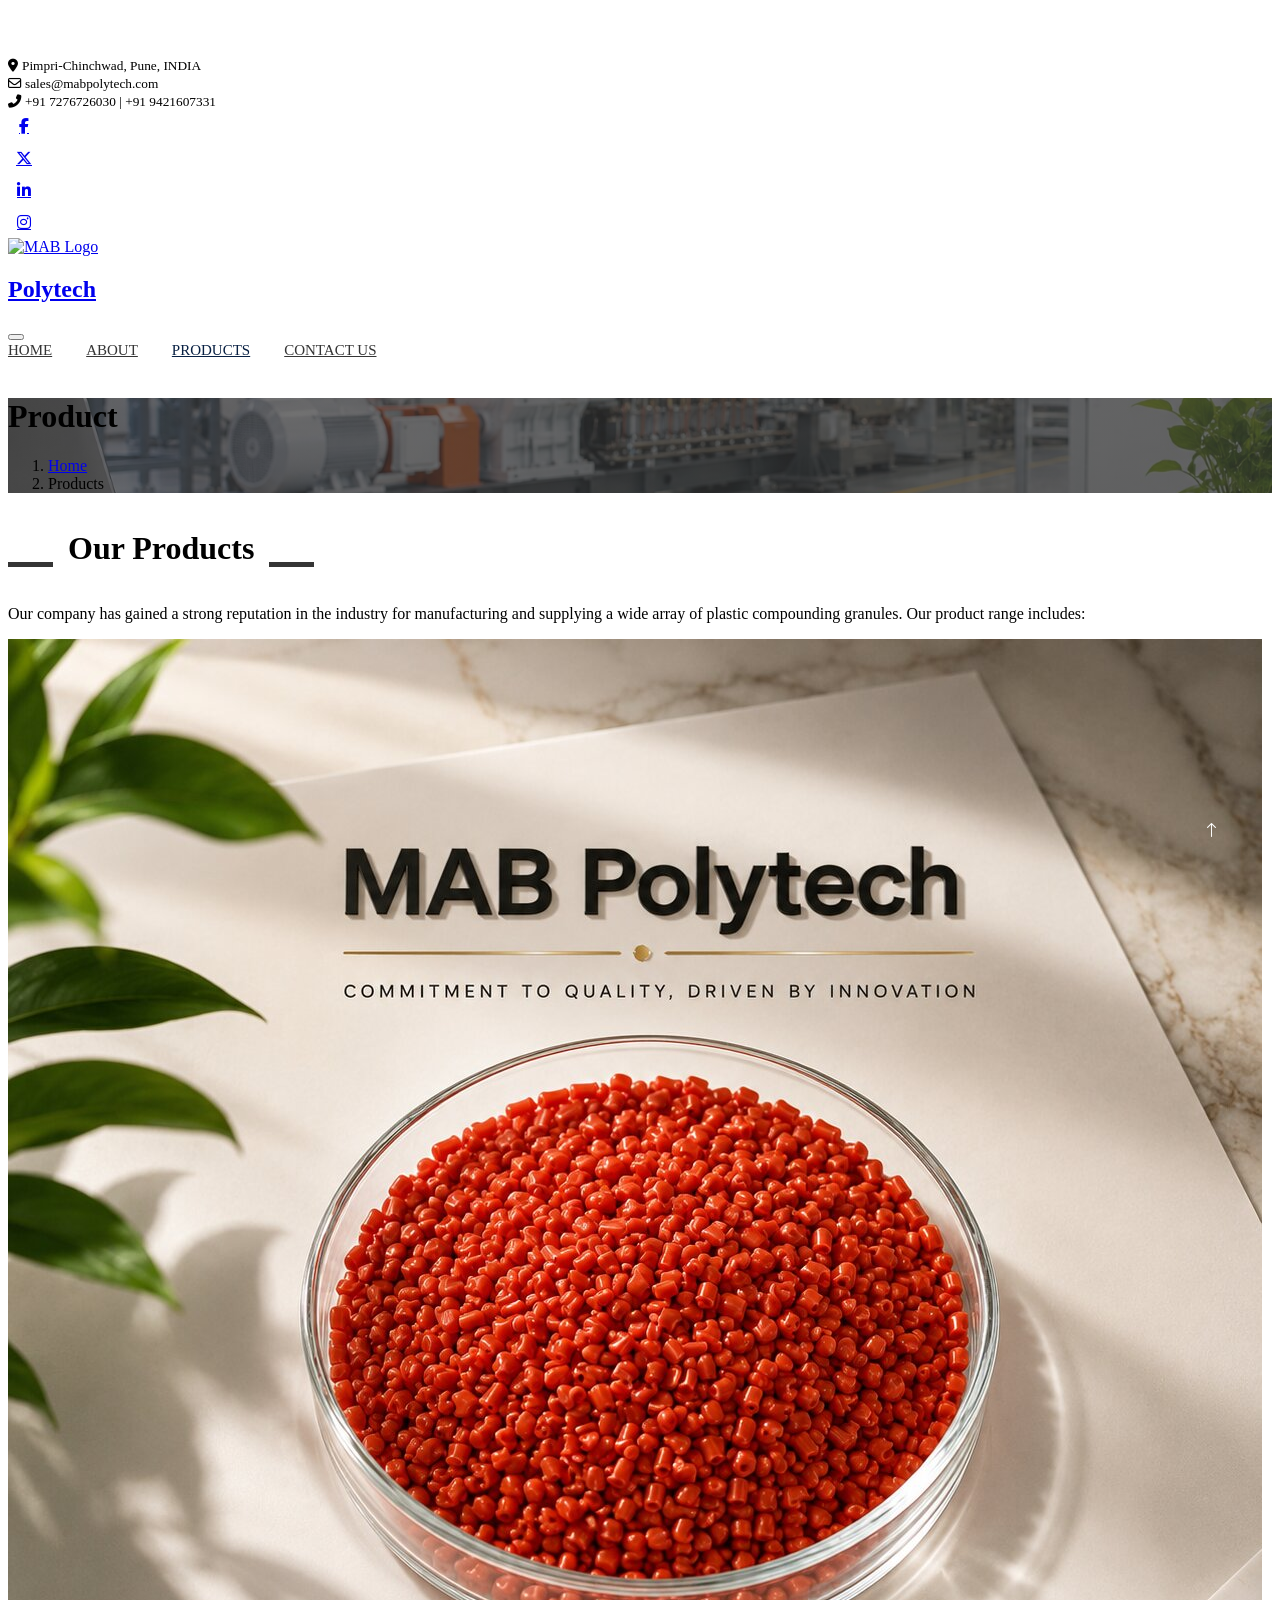
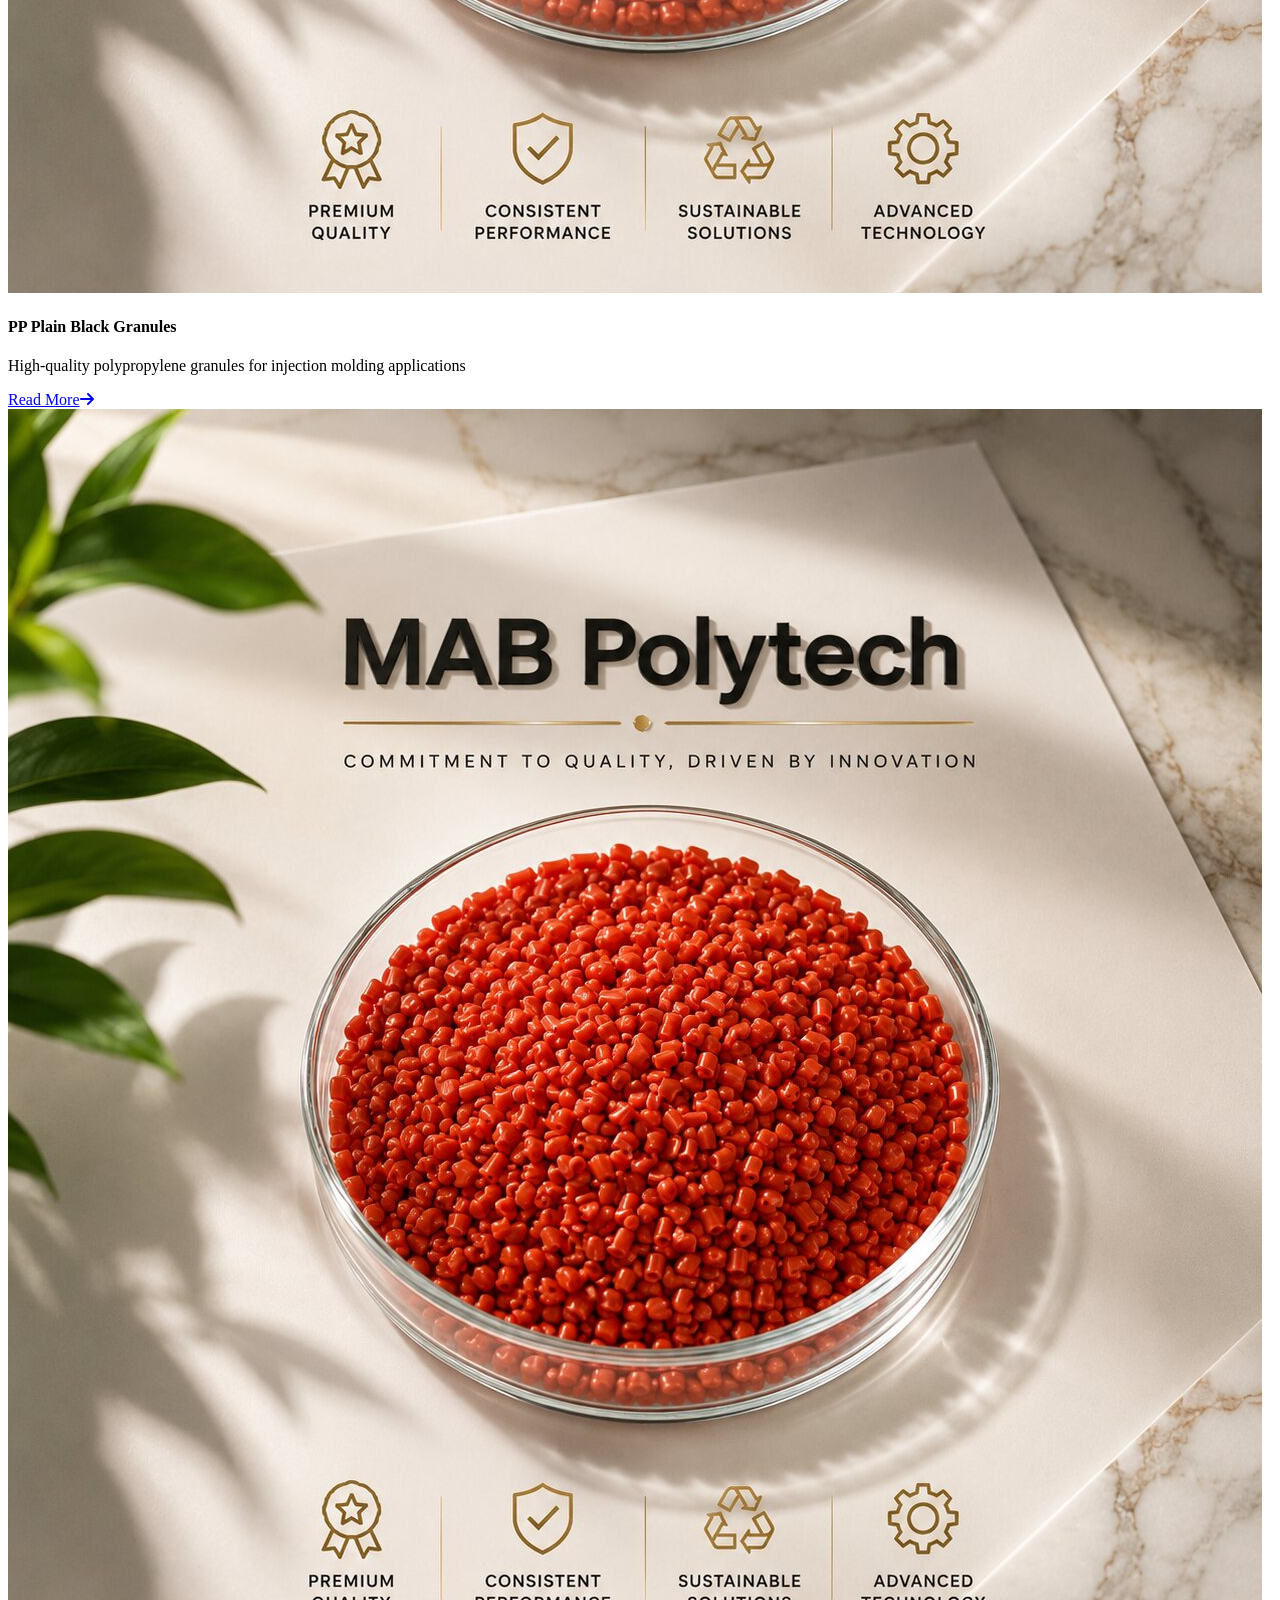
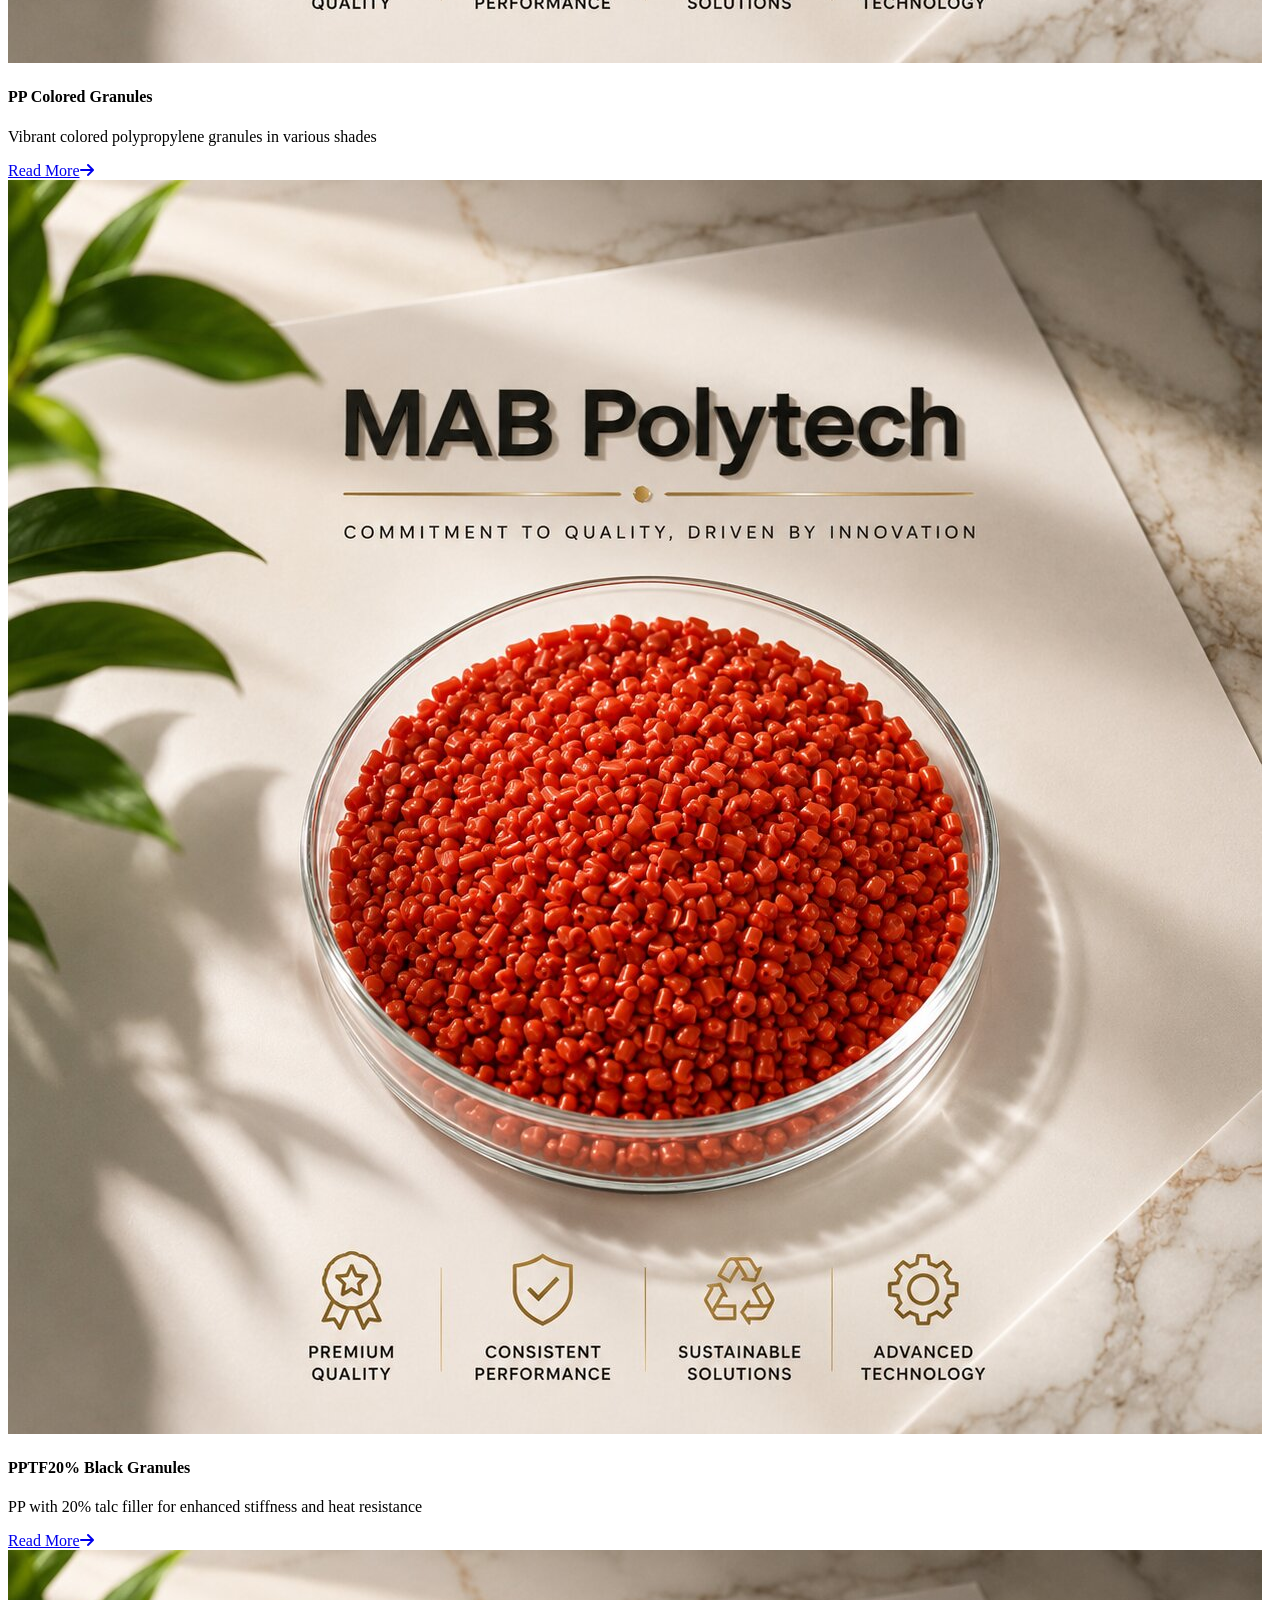
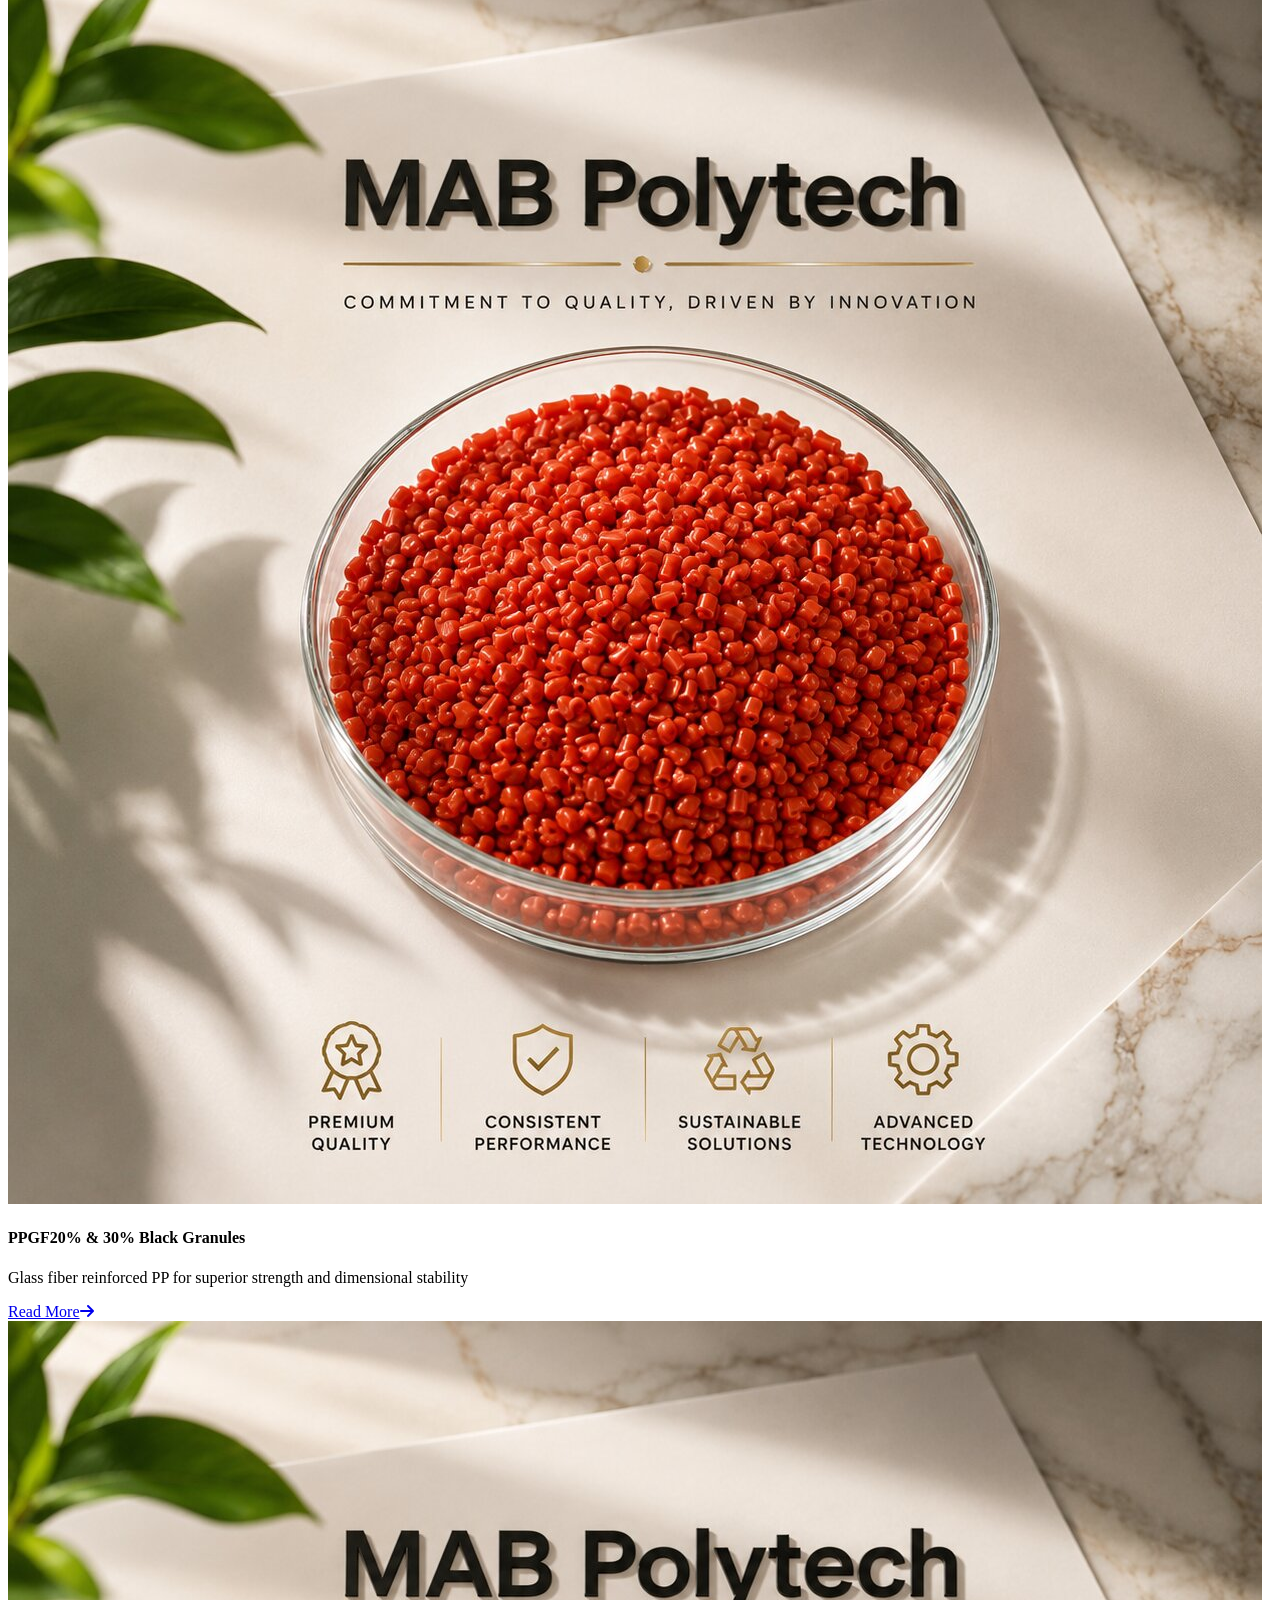
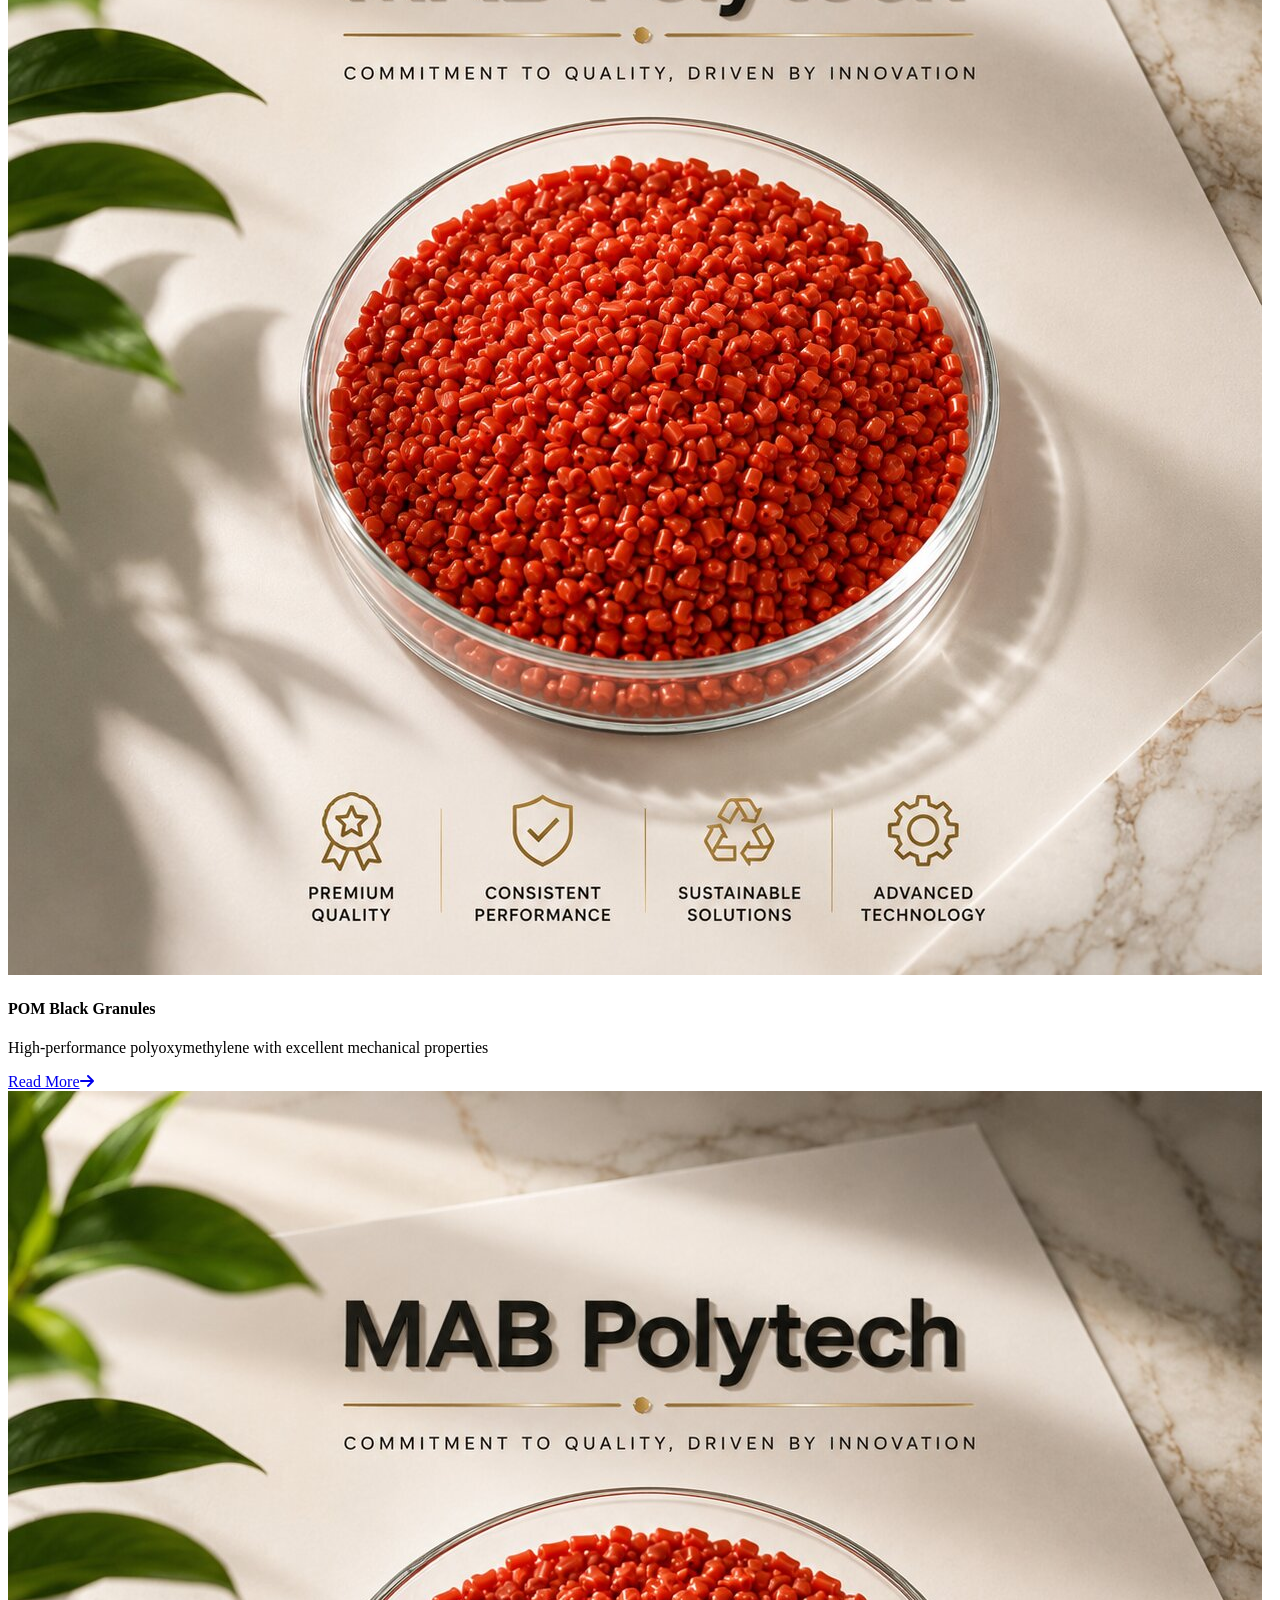
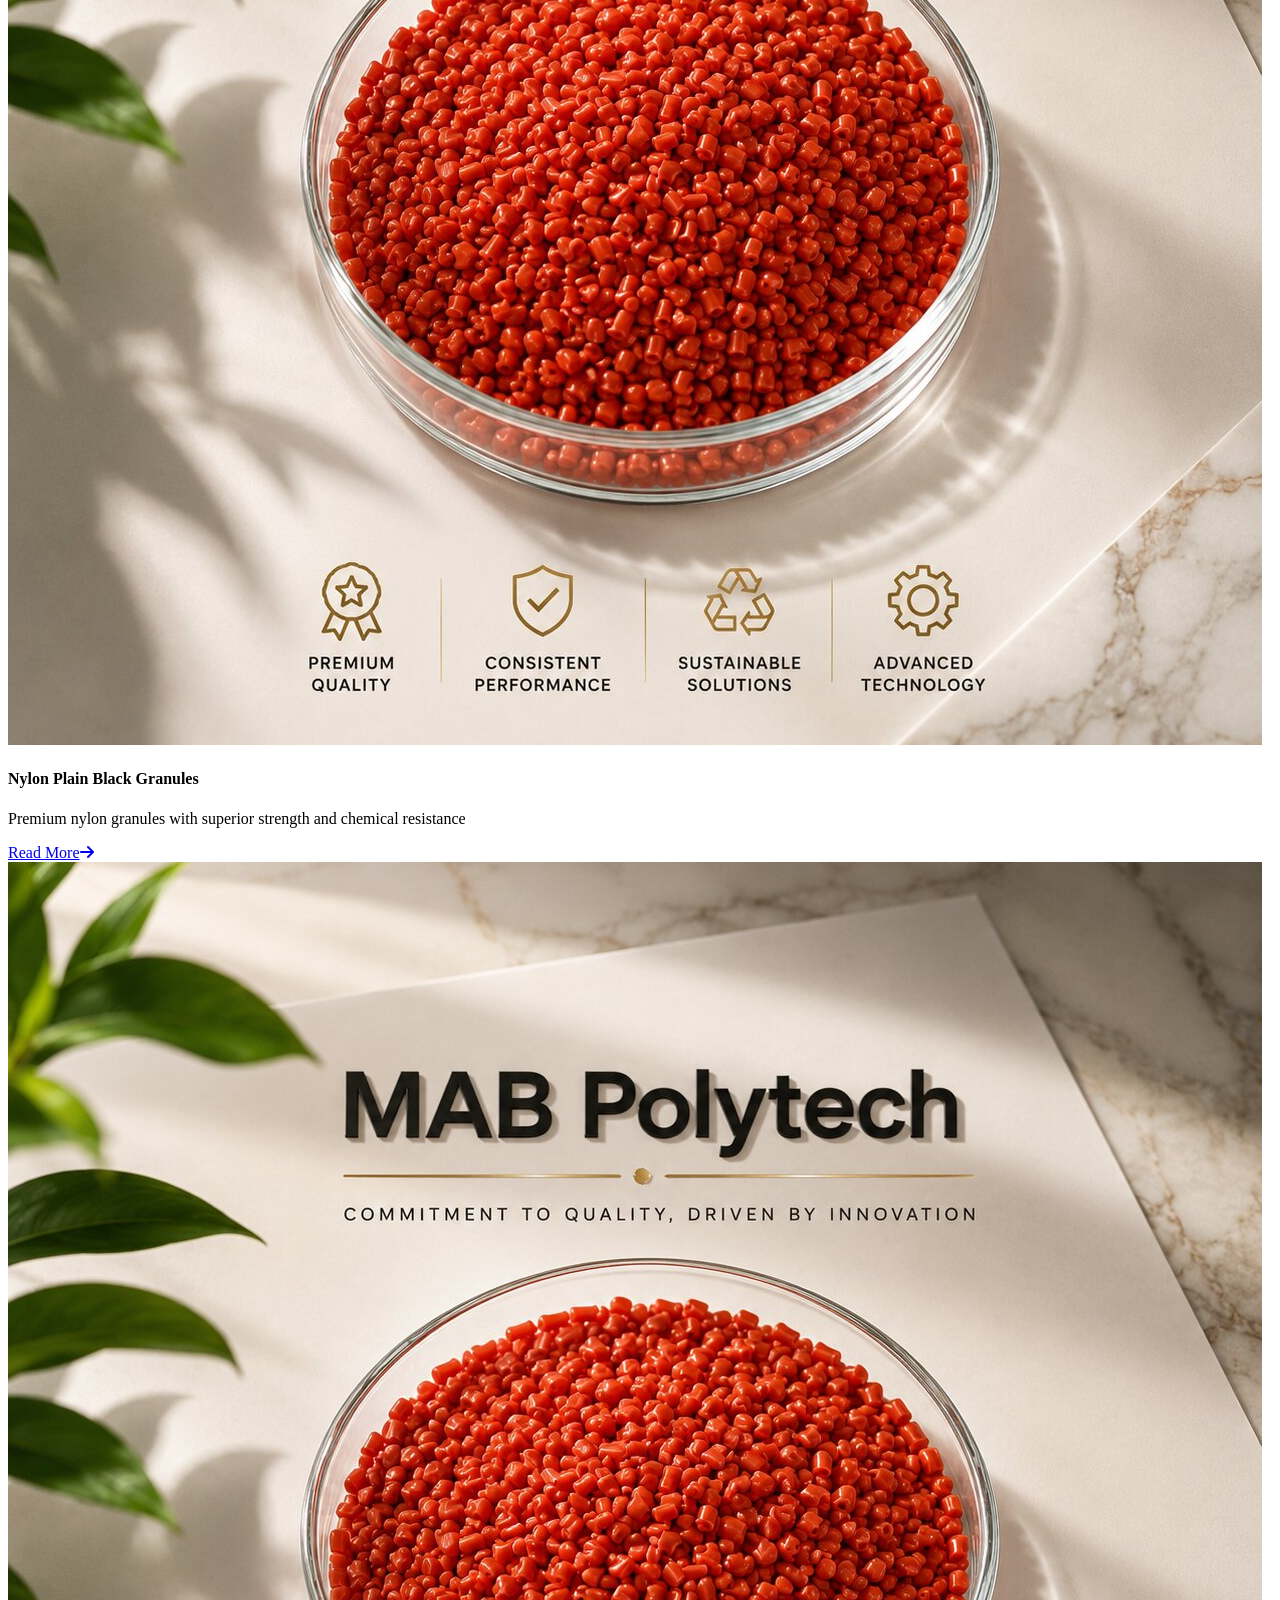
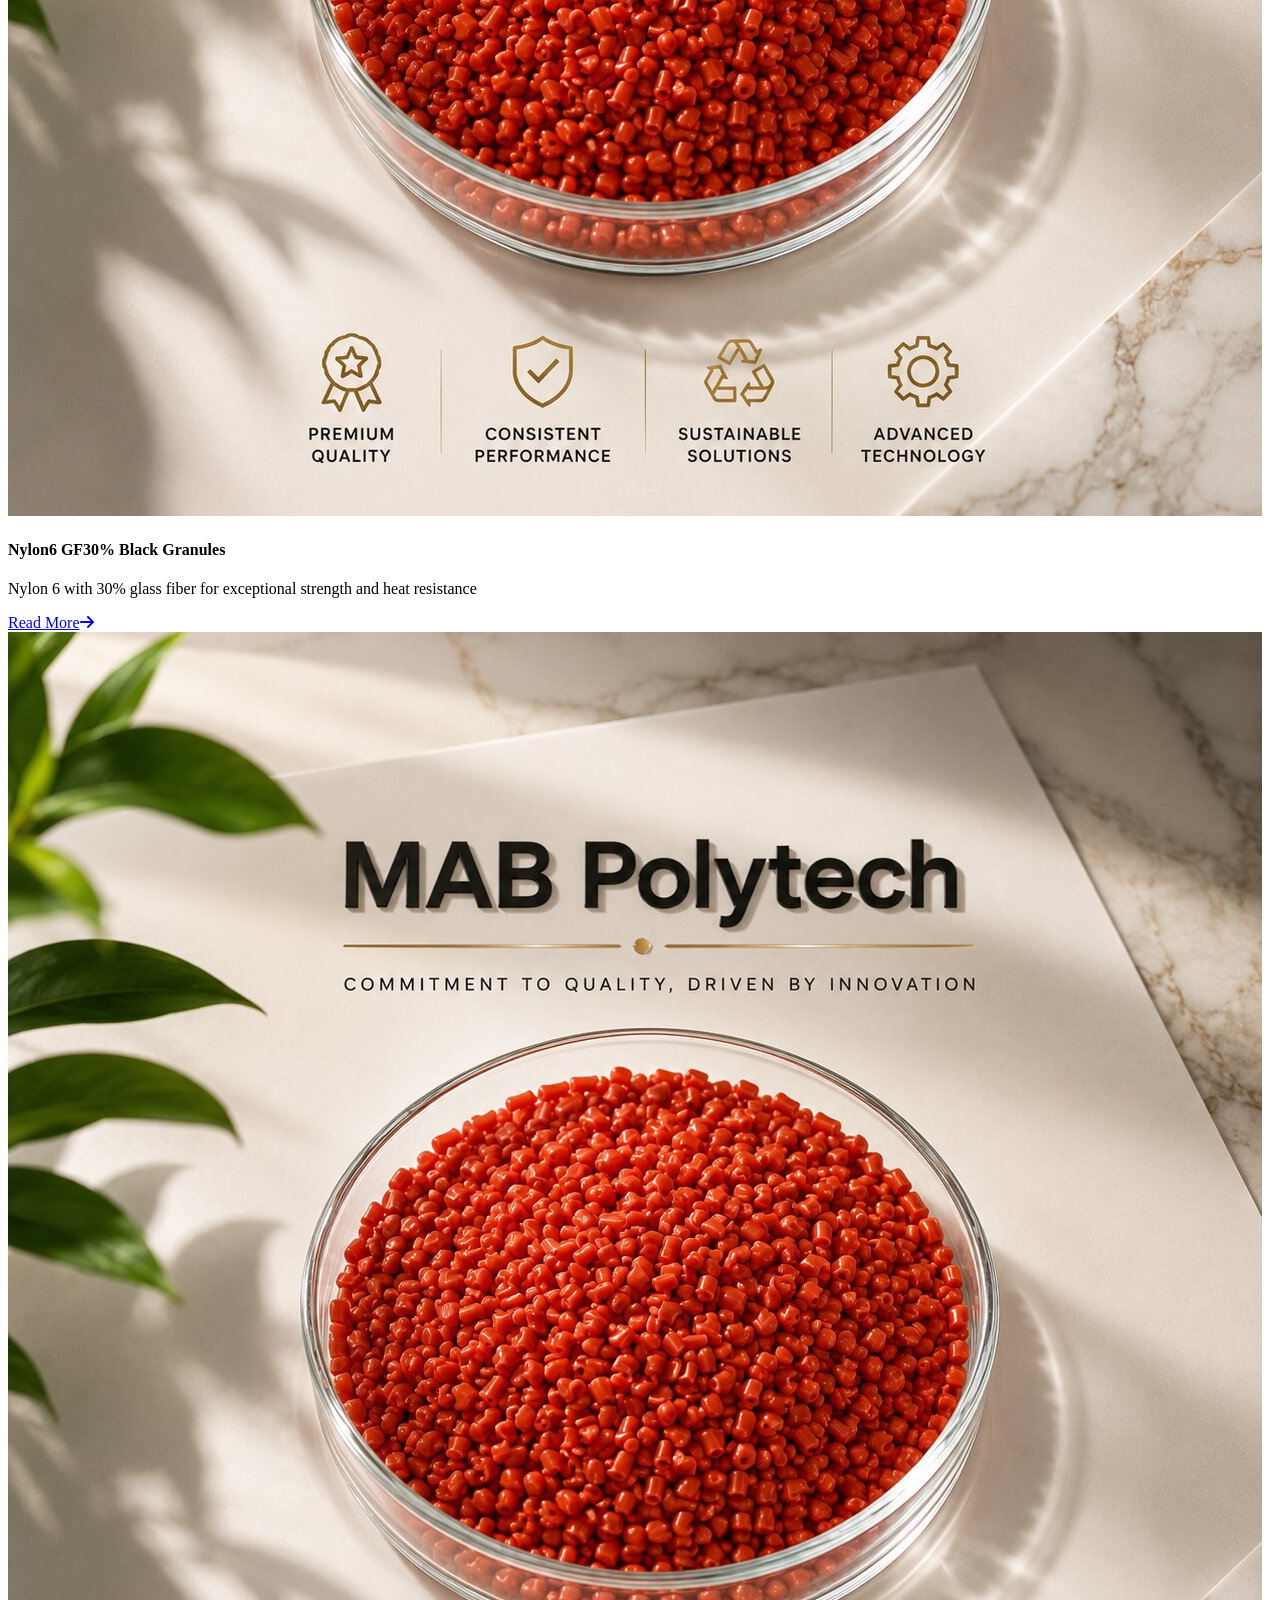
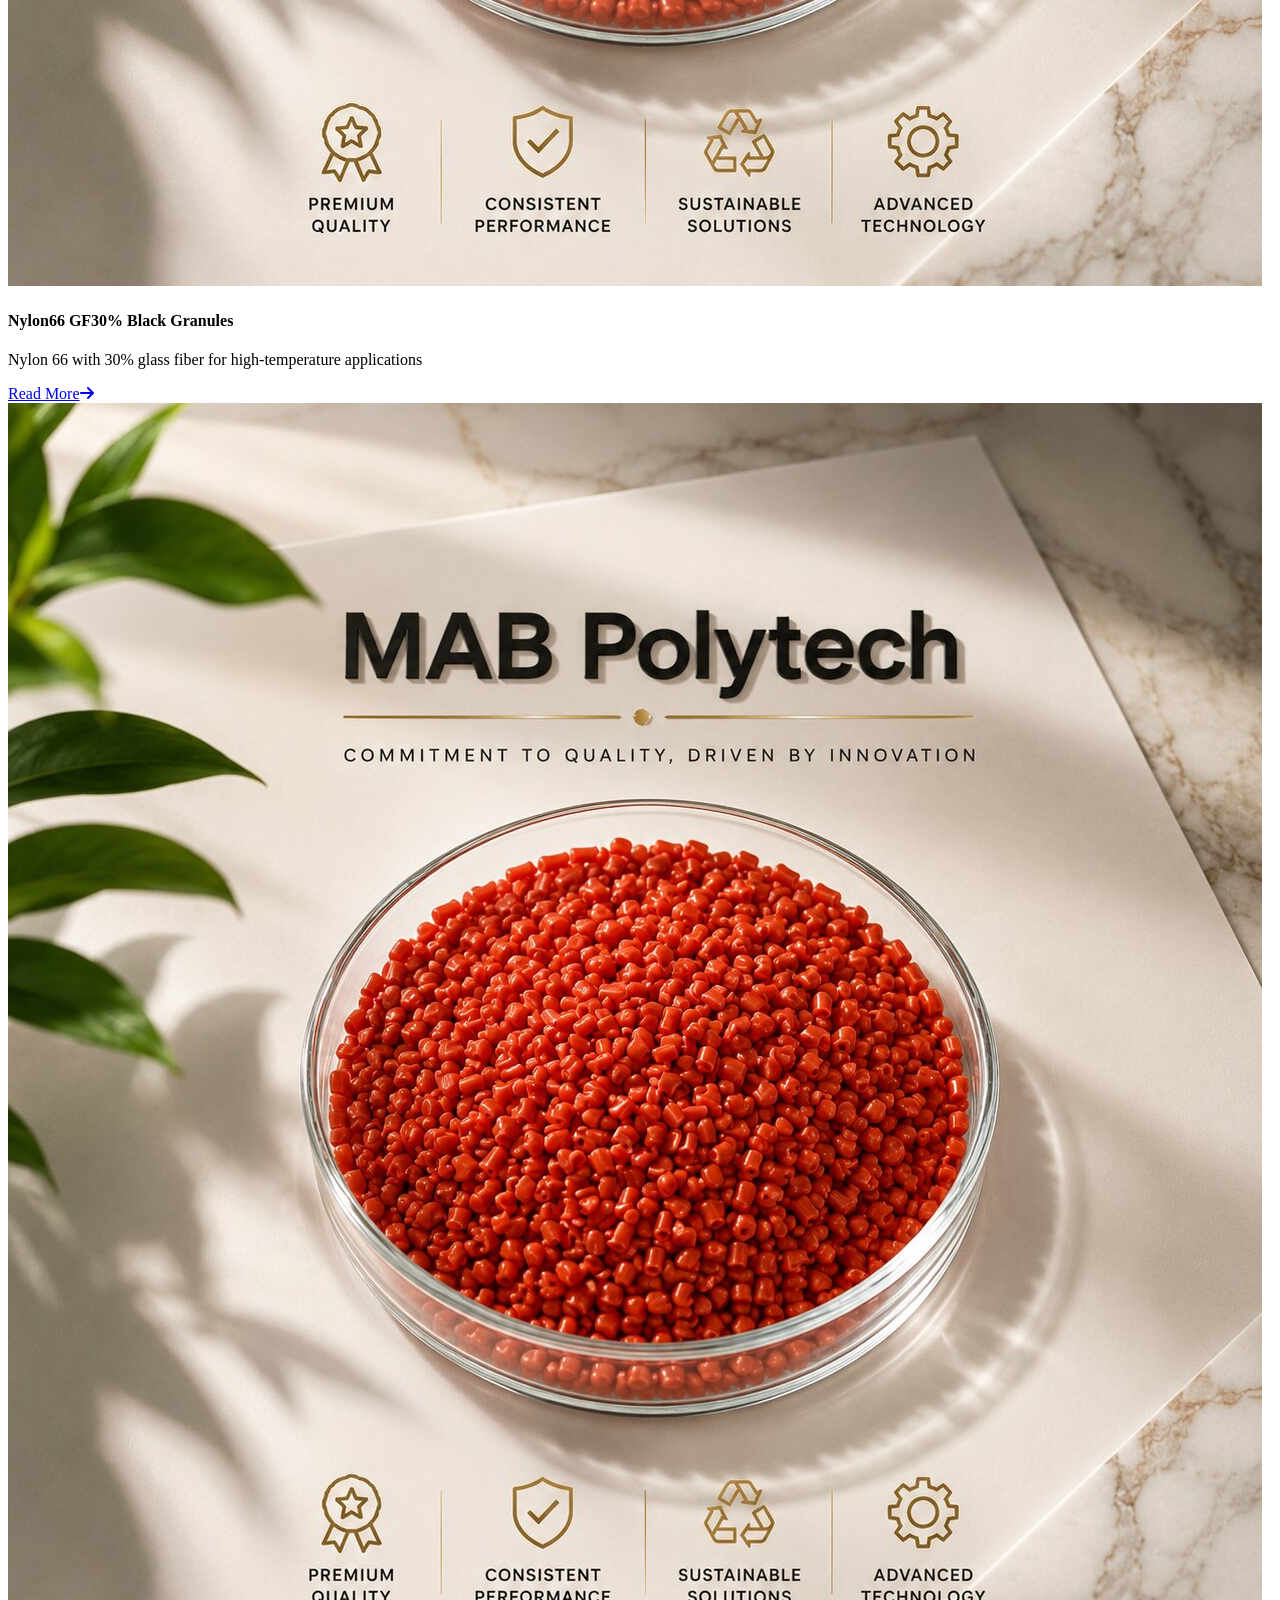
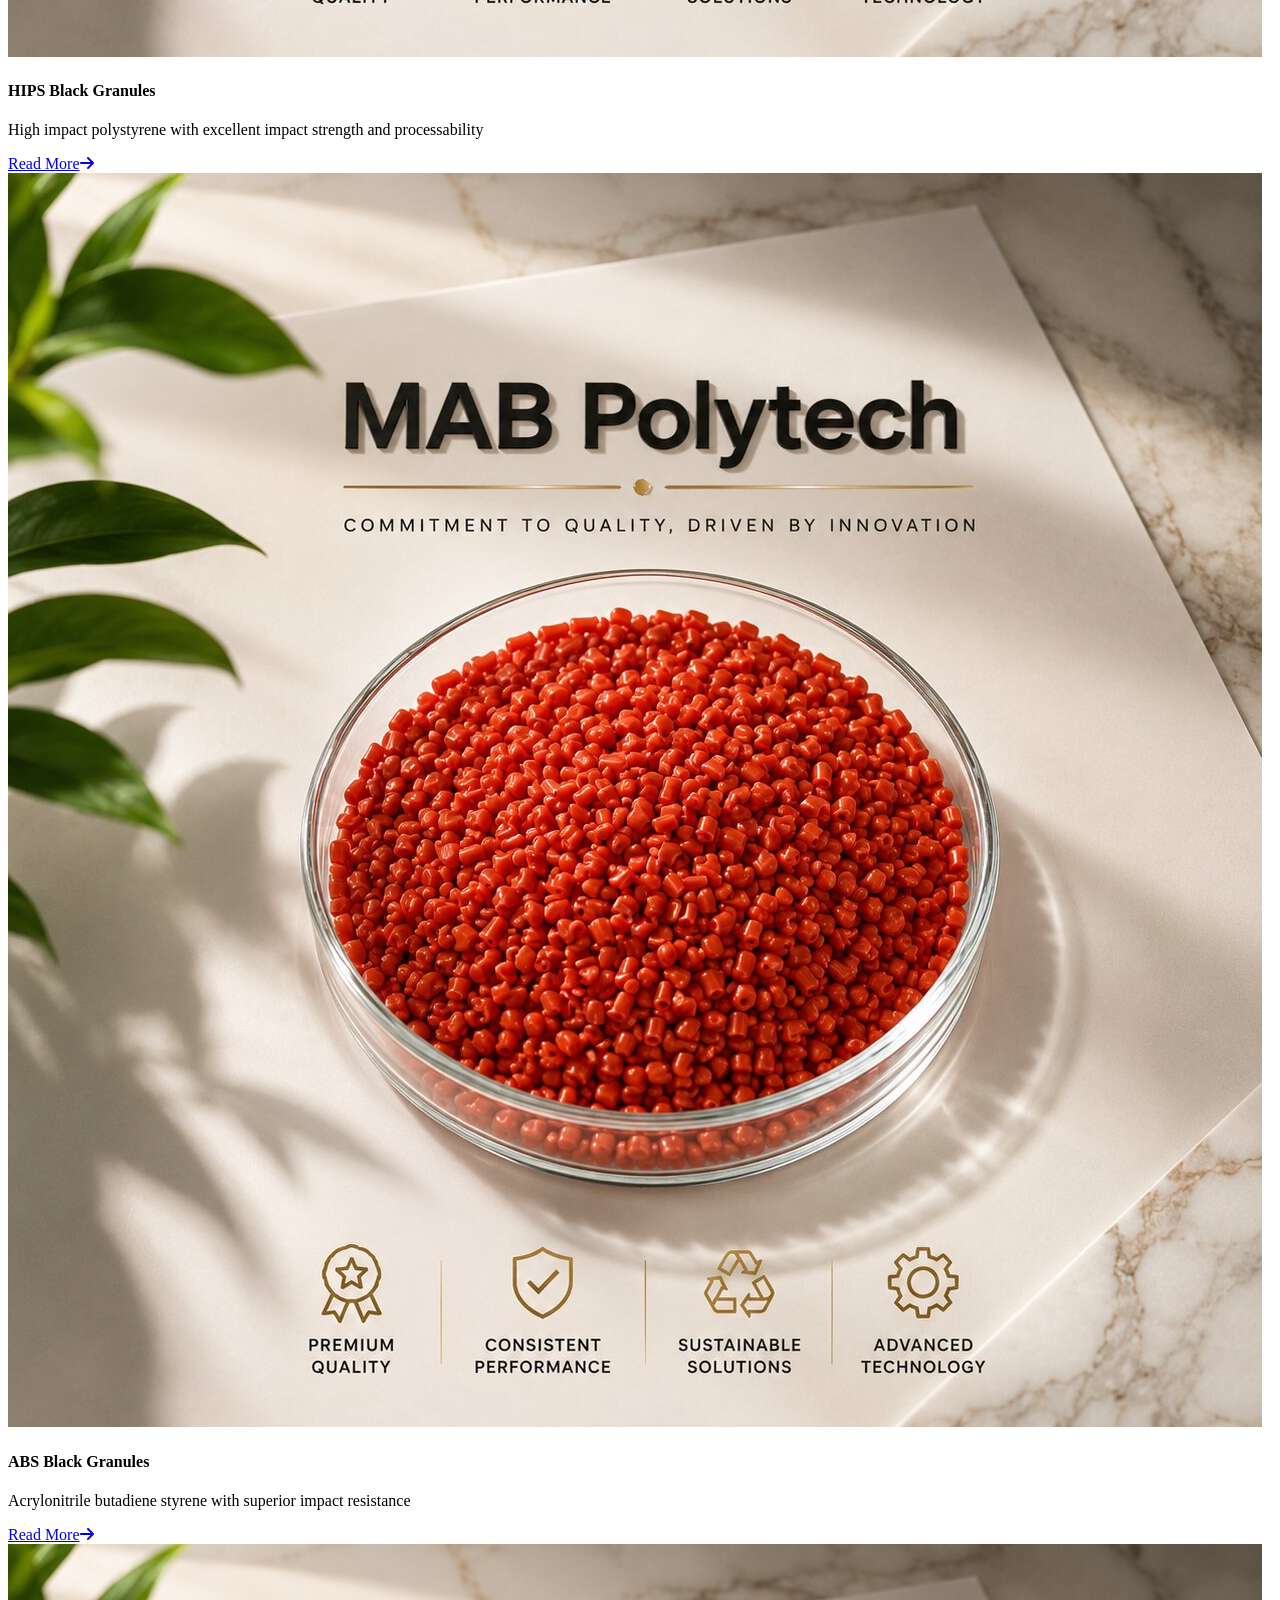
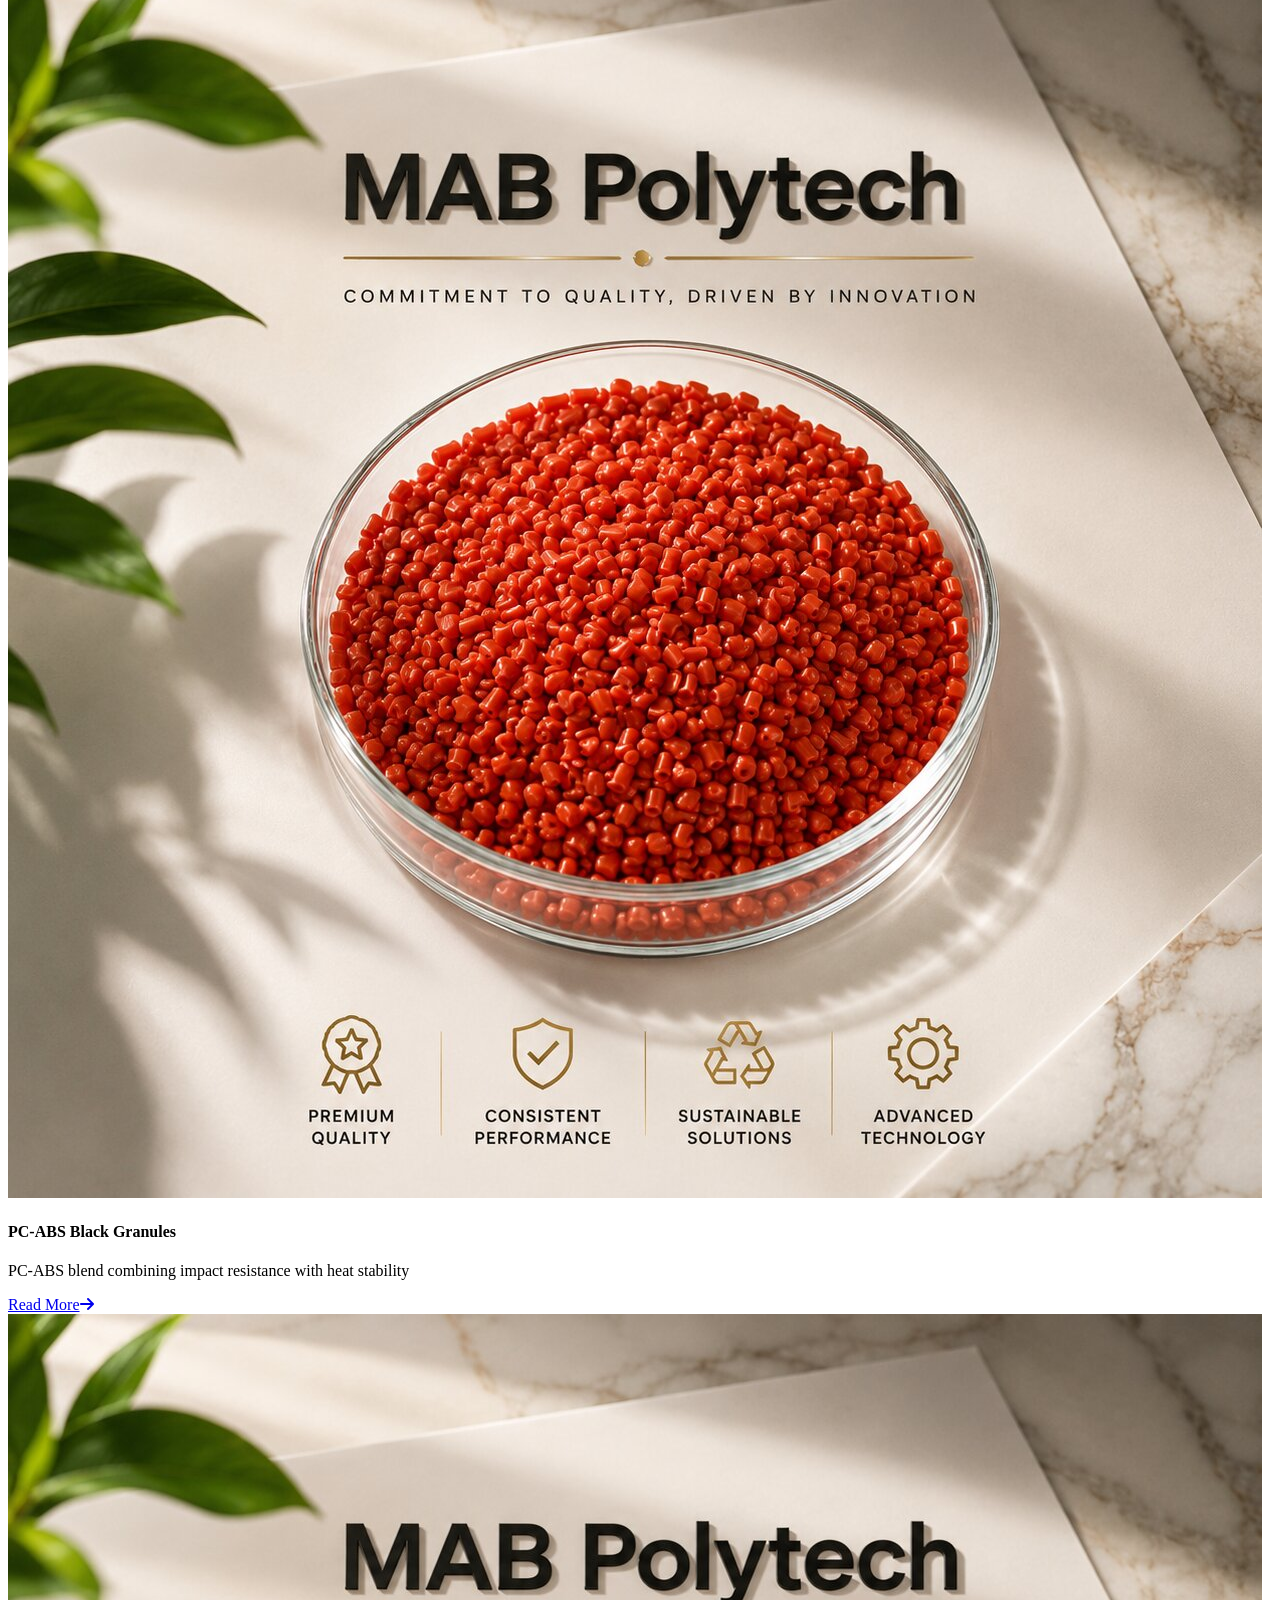
==== commit 915eb850: "Remove testimonial section from product page" ====
--- a/product.html
+++ b/product.html
@@ -354,6 +354,7 @@
 
 
     <!-- Testimonial Start -->
+    <!--
     <div class="container-xxl py-5 wow fadeInUp" data-wow-delay="0.1s">
         <div class="container">
             <div class="section-title text-center">
@@ -387,6 +388,7 @@
             </div>
         </div>
     </div>
+    -->
     <!-- Testimonial End -->
         
      <!-- Footer Start -->
